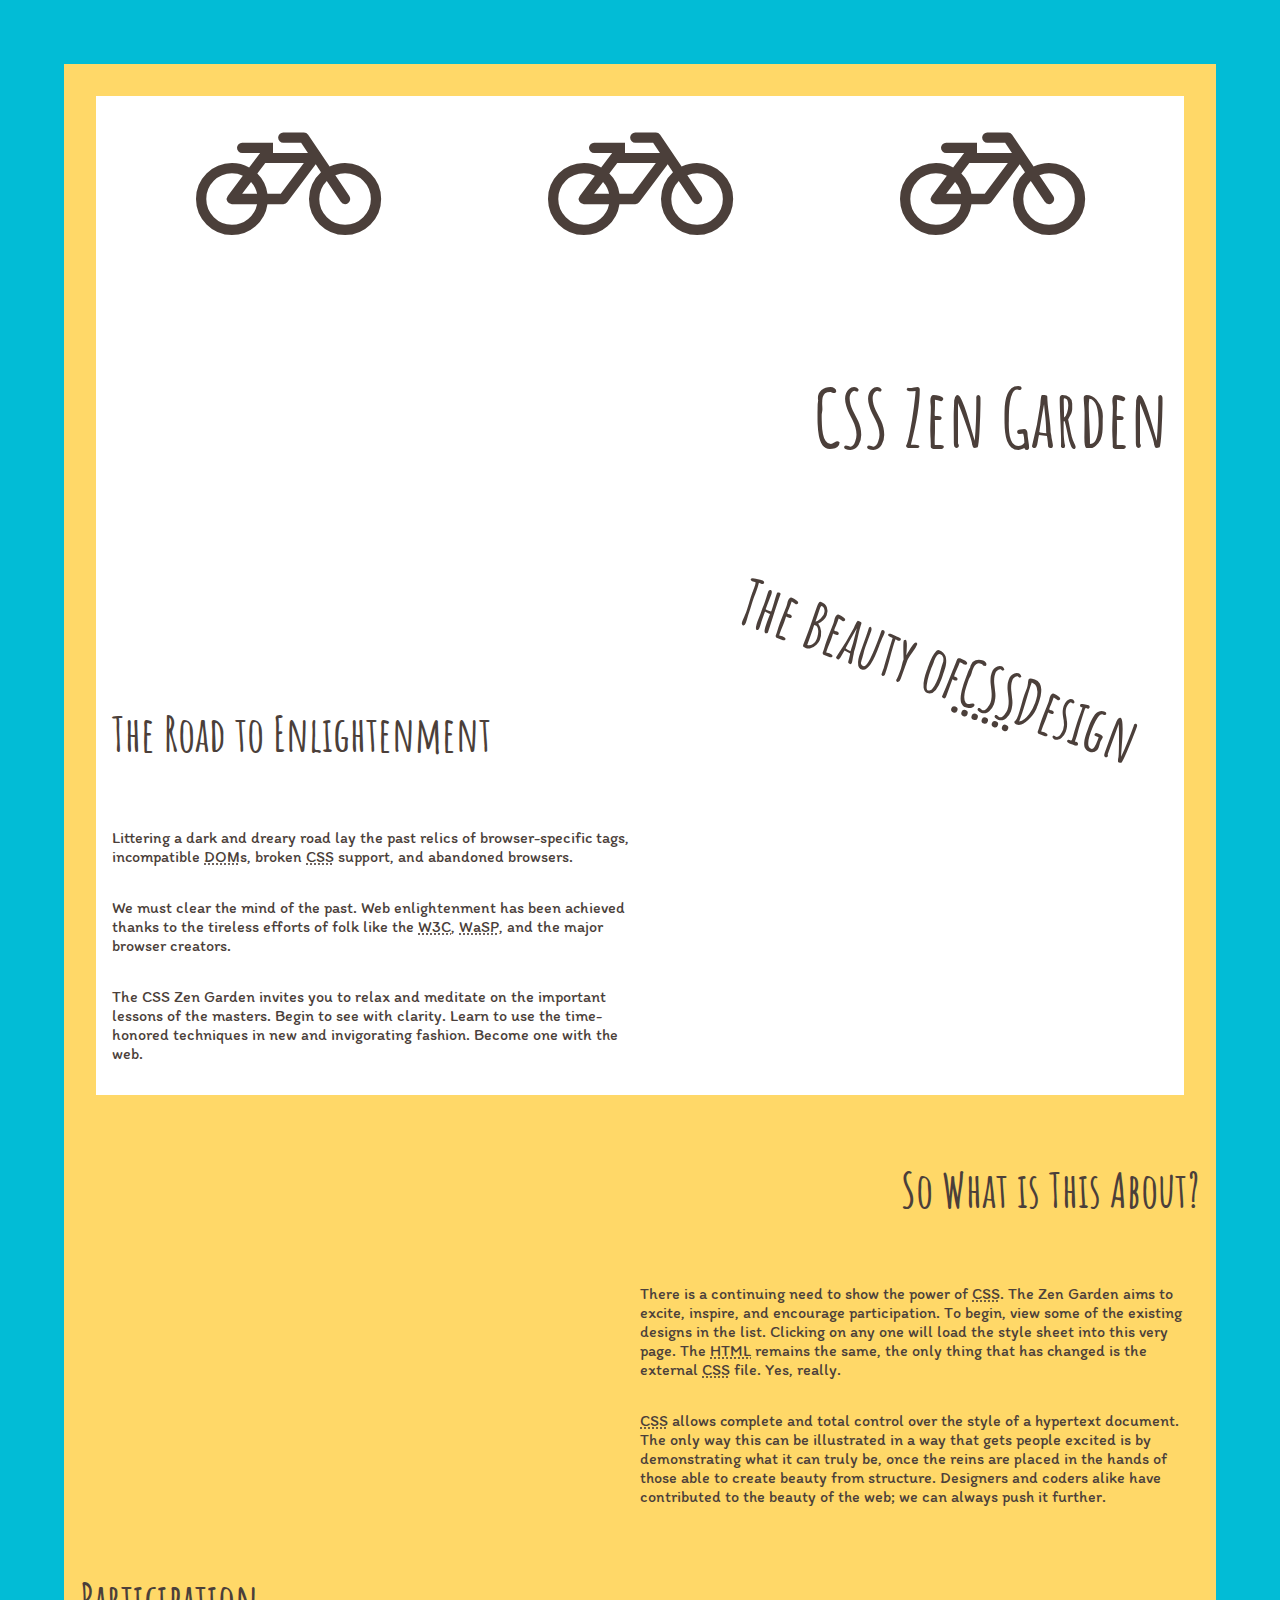
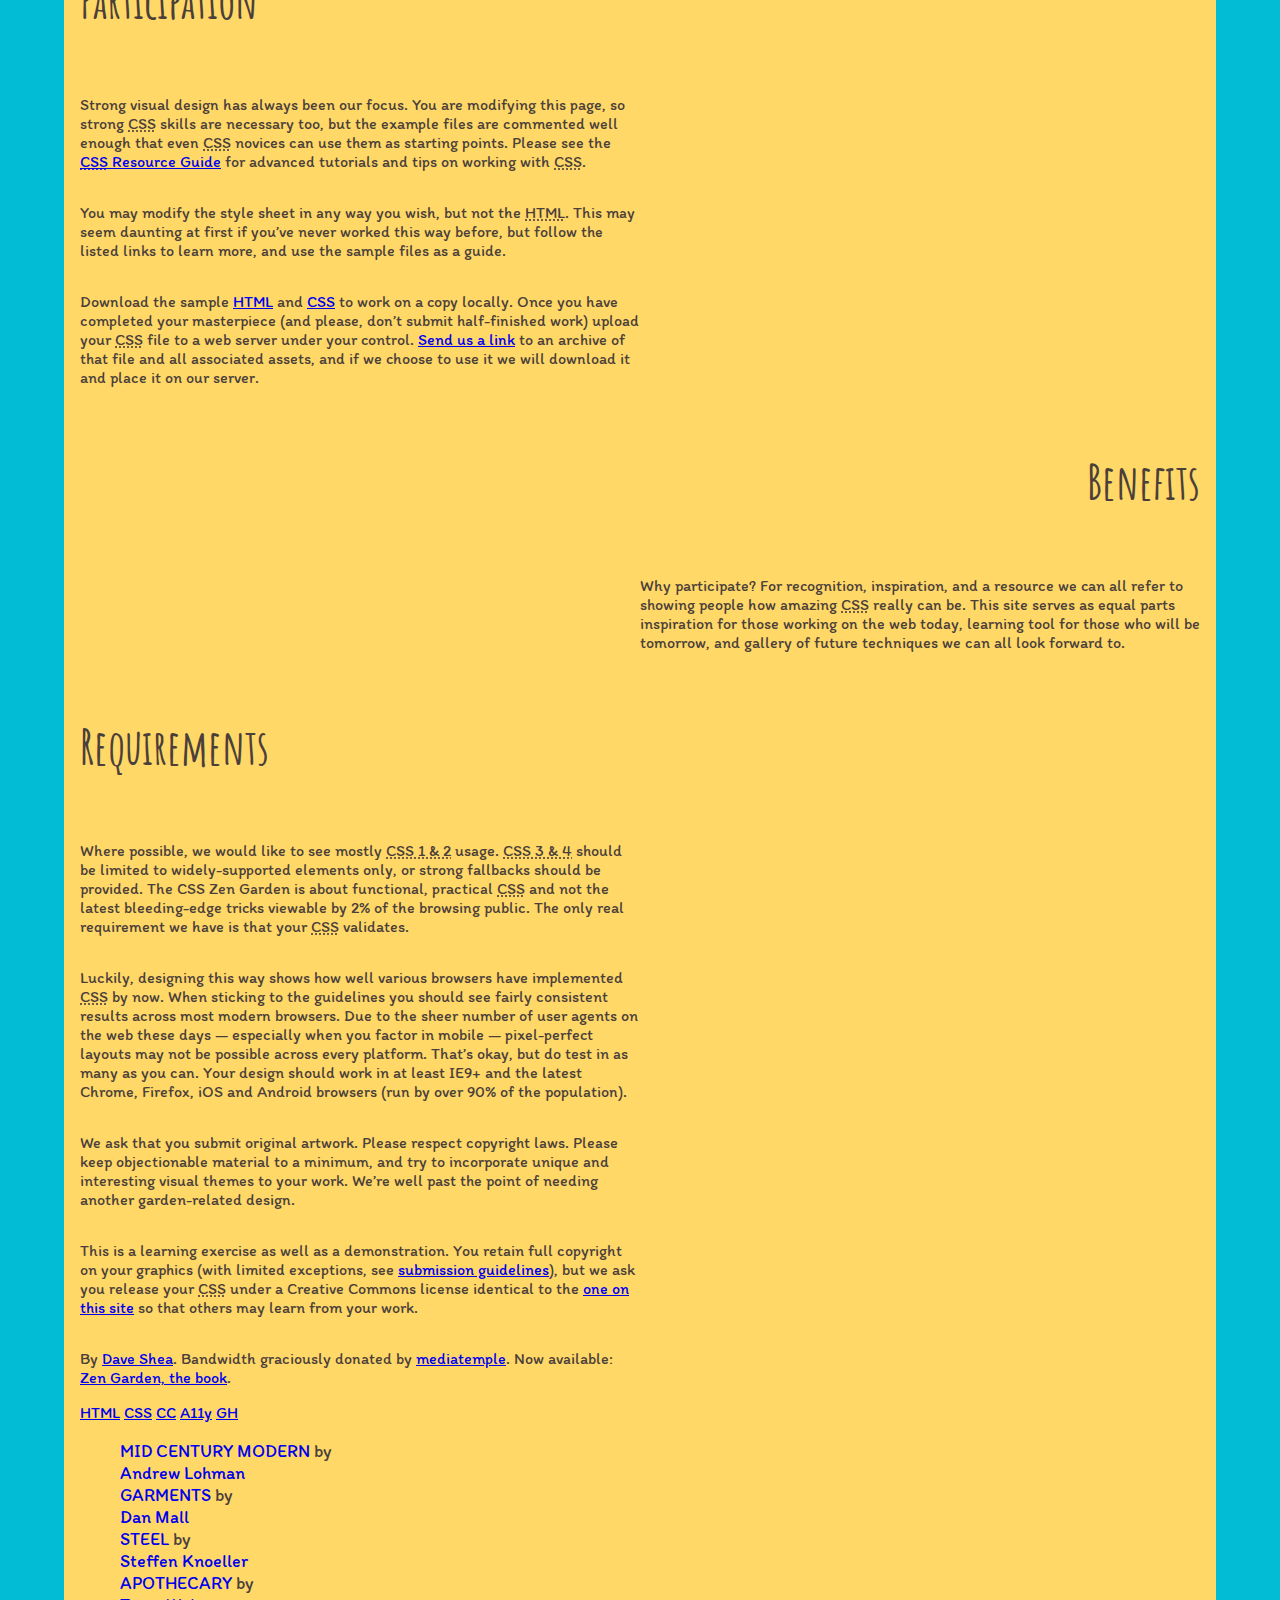
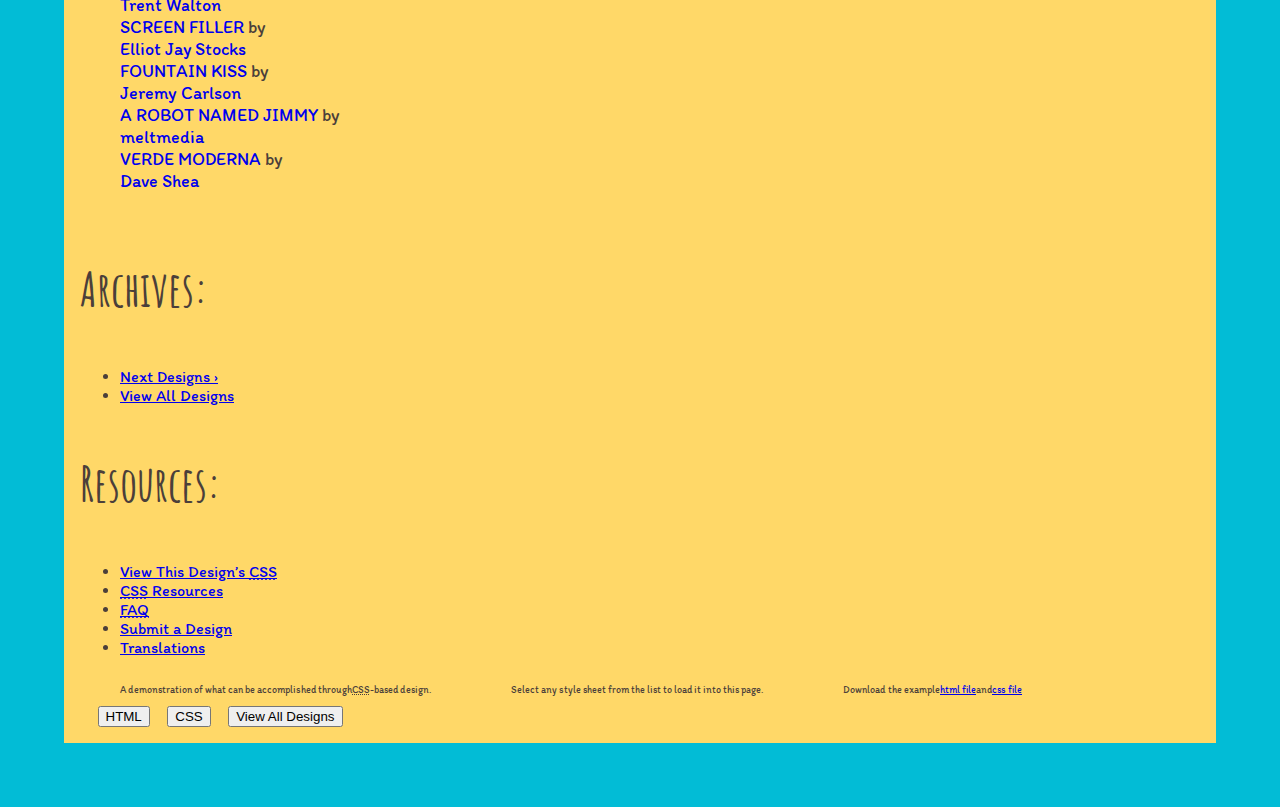
==== index.html @ 337a9093 "Merge pull request #2 from maribarnett3/feature/mari" ====
<!DOCTYPE html>
<html lang="en">
  <head>
    <meta charset="UTF-8" />
    <meta name="viewport" content="width=device-width, initial-scale=1.0" />
    <title>CSS Zen Garden: The Beauty of CSS Design</title>
    <link rel="alternate" type="application/rss+xml" title="RSS" href="http://www.csszengarden.com/zengarden.xml">
    <meta name="author" content="Dave Shea">
    <meta name="description" content="A demonstration of what can be accomplished visually through CSS-based design.">
    <link rel="stylesheet" href="style.css" />
    <link rel="stylesheet" href="https://cdnjs.cloudflare.com/ajax/libs/font-awesome/4.7.0/css/font-awesome.min.css">
  </head>
  <body>
    <div class="page-wrapper">
      <section class="intro" id="zen-intro">
       
        <div class="bicycles">
          <i class="fa fa-bicycle" style="font-size:144px;"></i> 
          <i class="fa fa-bicycle" style="font-size:144px;"></i>
          <i class="fa fa-bicycle" style="font-size:144px;"></i>
        </div>


        <br>
        <br>
        <br>
        <header role="banner">
          <h1>CSS Zen Garden</h1>
          <h2>
            The Beauty of <abbr title="Cascading Style Sheets">CSS</abbr> Design
          </h2>
        </header>


        <div class="preamble" id="zen-preamble" role="article">
          <h3>The Road to Enlightenment</h3>
          <p>
            Littering a dark and dreary road lay the past relics of
            browser-specific tags, incompatible
            <abbr title="Document Object Model">DOM</abbr>s, broken
            <abbr title="Cascading Style Sheets">CSS</abbr> support, and
            abandoned browsers.
          </p>
          <p>
            We must clear the mind of the past. Web enlightenment has been
            achieved thanks to the tireless efforts of folk like the
            <abbr title="World Wide Web Consortium">W3C</abbr>,
            <abbr title="Web Standards Project">WaSP</abbr>, and the major
            browser creators.
          </p>
          <p>
            The CSS Zen Garden invites you to relax and meditate on the
            important lessons of the masters. Begin to see with clarity. Learn
            to use the time-honored techniques in new and invigorating fashion.
            Become one with the web.
          </p>
        </div>
      </section>

      <div class="main supporting" id="zen-supporting" role="main">
        <div class="explanation" id="zen-explanation" role="article">
          <h3>So What is This About?</h3>
          <p>
            There is a continuing need to show the power of
            <abbr title="Cascading Style Sheets">CSS</abbr>. The Zen Garden aims
            to excite, inspire, and encourage participation. To begin, view some
            of the existing designs in the list. Clicking on any one will load
            the style sheet into this very page. The
            <abbr title="HyperText Markup Language">HTML</abbr> remains the
            same, the only thing that has changed is the external
            <abbr title="Cascading Style Sheets">CSS</abbr> file. Yes, really.
          </p>
          <p>
            <abbr title="Cascading Style Sheets">CSS</abbr> allows complete and
            total control over the style of a hypertext document. The only way
            this can be illustrated in a way that gets people excited is by
            demonstrating what it can truly be, once the reins are placed in the
            hands of those able to create beauty from structure. Designers and
            coders alike have contributed to the beauty of the web; we can
            always push it further.
          </p>
        </div>

        <div class="participation" id="zen-participation" role="article">
          <h3>Participation</h3>
          <p>
            Strong visual design has always been our focus. You are modifying
            this page, so strong
            <abbr title="Cascading Style Sheets">CSS</abbr> skills are necessary
            too, but the example files are commented well enough that even
            <abbr title="Cascading Style Sheets">CSS</abbr> novices can use them
            as starting points. Please see the
            <a
              href="http://www.mezzoblue.com/zengarden/resources/"
              title="A listing of CSS-related resources"
              ><abbr title="Cascading Style Sheets">CSS</abbr> Resource Guide</a
            >
            for advanced tutorials and tips on working with
            <abbr title="Cascading Style Sheets">CSS</abbr>.
          </p>
          <p>
            You may modify the style sheet in any way you wish, but not the
            <abbr title="HyperText Markup Language">HTML</abbr>. This may seem
            daunting at first if you&#8217;ve never worked this way before, but
            follow the listed links to learn more, and use the sample files as a
            guide.
          </p>
          <p>
            Download the sample
            <a
              href="/examples/index"
              title="This page's source HTML code, not to be modified."
              >HTML</a
            >
            and
            <a
              href="/examples/style.css"
              title="This page's sample CSS, the file you may modify."
              >CSS</a
            >
            to work on a copy locally. Once you have completed your masterpiece
            (and please, don&#8217;t submit half-finished work) upload your
            <abbr title="Cascading Style Sheets">CSS</abbr> file to a web server
            under your control.
            <a
              href="http://www.mezzoblue.com/zengarden/submit/"
              title="Use the contact form to send us your CSS file"
              >Send us a link</a
            >
            to an archive of that file and all associated assets, and if we
            choose to use it we will download it and place it on our server.
          </p>
        </div>

        <div class="benefits" id="zen-benefits" role="article">
          <h3>Benefits</h3>
          <p>
            Why participate? For recognition, inspiration, and a resource we can
            all refer to showing people how amazing
            <abbr title="Cascading Style Sheets">CSS</abbr> really can be. This
            site serves as equal parts inspiration for those working on the web
            today, learning tool for those who will be tomorrow, and gallery of
            future techniques we can all look forward to.
          </p>
        </div>

        <div class="requirements" id="zen-requirements" role="article">
          <h3>Requirements</h3>
          <p>
            Where possible, we would like to see mostly
            <abbr title="Cascading Style Sheets, levels 1 and 2"
              >CSS 1 &amp; 2</abbr
            >
            usage.
            <abbr title="Cascading Style Sheets, levels 3 and 4"
              >CSS 3 &amp; 4</abbr
            >
            should be limited to widely-supported elements only, or strong
            fallbacks should be provided. The CSS Zen Garden is about
            functional, practical
            <abbr title="Cascading Style Sheets">CSS</abbr> and not the latest
            bleeding-edge tricks viewable by 2% of the browsing public. The only
            real requirement we have is that your
            <abbr title="Cascading Style Sheets">CSS</abbr> validates.
          </p>
          <p>
            Luckily, designing this way shows how well various browsers have
            implemented <abbr title="Cascading Style Sheets">CSS</abbr> by now.
            When sticking to the guidelines you should see fairly consistent
            results across most modern browsers. Due to the sheer number of user
            agents on the web these days &#8212; especially when you factor in
            mobile &#8212; pixel-perfect layouts may not be possible across
            every platform. That&#8217;s okay, but do test in as many as you
            can. Your design should work in at least IE9+ and the latest Chrome,
            Firefox, iOS and Android browsers (run by over 90% of the
            population).
          </p>
          <p>
            We ask that you submit original artwork. Please respect copyright
            laws. Please keep objectionable material to a minimum, and try to
            incorporate unique and interesting visual themes to your work.
            We&#8217;re well past the point of needing another garden-related
            design.
          </p>
          <p>
            This is a learning exercise as well as a demonstration. You retain
            full copyright on your graphics (with limited exceptions, see
            <a href="http://www.mezzoblue.com/zengarden/submit/guidelines/"
              >submission guidelines</a
            >), but we ask you release your
            <abbr title="Cascading Style Sheets">CSS</abbr> under a Creative
            Commons license identical to the
            <a
              href="http://creativecommons.org/licenses/by-nc-sa/3.0/"
              title="View the Zen Garden's license information."
              >one on this site</a
            >
            so that others may learn from your work.
          </p>
          <p role="contentinfo">
            By <a href="http://www.mezzoblue.com/">Dave Shea</a>. Bandwidth
            graciously donated by
            <a href="http://www.mediatemple.net/">mediatemple</a>. Now
            available:
            <a
              href="http://www.amazon.com/exec/obidos/ASIN/0321303474/mezzoblue-20/"
              >Zen Garden, the book</a
            >.
          </p>
        </div>

        <footer>
          <a
            href="http://validator.w3.org/check/referer"
            title="Check the validity of this site&#8217;s HTML"
            class="zen-validate-html"
            >HTML</a
          >
          <a
            href="http://jigsaw.w3.org/css-validator/check/referer"
            title="Check the validity of this site&#8217;s CSS"
            class="zen-validate-css"
            >CSS</a
          >
          <a
            href="http://creativecommons.org/licenses/by-nc-sa/3.0/"
            title="View the Creative Commons license of this site: Attribution-NonCommercial-ShareAlike."
            class="zen-license"
            >CC</a
          >
          <a
            href="http://mezzoblue.com/zengarden/faq/#aaa"
            title="Read about the accessibility of this site"
            class="zen-accessibility"
            >A11y</a
          >
          <a
            href="https://github.com/mezzoblue/csszengarden.com"
            title="Fork this site on Github"
            class="zen-github"
            >GH</a
          >
        </footer>
      </div>

      <aside class="sidebar" role="complementary">
        <div class="wrapper">
          <div class="design-selection" id="design-selection">
            <h3 class="select">Select a Design:</h3>
            <nav role="navigation">
              <ul>
                <li>
                  <a href="/221/" class="design-name">Mid Century Modern</a> by
                  <a href="http://andrewlohman.com/" class="designer-name"
                    >Andrew Lohman</a
                  >
                </li>
                <li>
                  <a href="/220/" class="design-name">Garments</a> by
                  <a href="http://danielmall.com/" class="designer-name"
                    >Dan Mall</a
                  >
                </li>
                <li>
                  <a href="/219/" class="design-name">Steel</a> by
                  <a href="http://steffen-knoeller.de" class="designer-name"
                    >Steffen Knoeller</a
                  >
                </li>
                <li>
                  <a href="/218/" class="design-name">Apothecary</a> by
                  <a href="http://trentwalton.com" class="designer-name"
                    >Trent Walton</a
                  >
                </li>
                <li>
                  <a href="/217/" class="design-name">Screen Filler</a> by
                  <a href="http://elliotjaystocks.com/" class="designer-name"
                    >Elliot Jay Stocks</a
                  >
                </li>
                <li>
                  <a href="/216/" class="design-name">Fountain Kiss</a> by
                  <a href="http://jeremycarlson.com" class="designer-name"
                    >Jeremy Carlson</a
                  >
                </li>
                <li>
                  <a href="/215/" class="design-name">A Robot Named Jimmy</a> by
                  <a href="http://meltmedia.com/" class="designer-name"
                    >meltmedia</a
                  >
                </li>
                <li>
                  <a href="/214/" class="design-name">Verde Moderna</a> by
                  <a href="http://www.mezzoblue.com/" class="designer-name"
                    >Dave Shea</a
                  >
                </li>
              </ul>
            </nav>
          </div>

          <div class="design-archives" id="design-archives">
            <h3 class="archives">Archives:</h3>
            <nav role="navigation">
              <ul>
                <li class="next">
                  <a href="/214/page1">
                    Next Designs <span class="indicator">&rsaquo;</span>
                  </a>
                </li>
                <li class="viewall">
                  <a
                    href="http://www.mezzoblue.com/zengarden/alldesigns/"
                    title="View every submission to the Zen Garden."
                  >
                    View All Designs
                  </a>
                </li>
              </ul>
            </nav>
          </div>

          <div class="zen-resources" id="zen-resources">
            <h3 class="resources">Resources:</h3>
            <ul>
              <li class="view-css">
                <a
                  href="style.css"
                  title="View the source CSS file of the currently-viewed design."
                >
                  View This Design&#8217;s
                  <abbr title="Cascading Style Sheets">CSS</abbr>
                </a>
              </li>
              <li class="css-resources">
                <a
                  href="http://www.mezzoblue.com/zengarden/resources/"
                  title="Links to great sites with information on using CSS."
                >
                  <abbr title="Cascading Style Sheets">CSS</abbr> Resources
                </a>
              </li>
              <li class="zen-faq">
                <a
                  href="http://www.mezzoblue.com/zengarden/faq/"
                  title="A list of Frequently Asked Questions about the Zen Garden."
                >
                  <abbr title="Frequently Asked Questions">FAQ</abbr>
                </a>
              </li>
              <li class="zen-submit">
                <a
                  href="http://www.mezzoblue.com/zengarden/submit/"
                  title="Send in your own CSS file."
                >
                  Submit a Design
                </a>
              </li>
              <li class="zen-translations">
                <a
                  href="http://www.mezzoblue.com/zengarden/translations/"
                  title="View translated versions of this page."
                >
                  Translations
                </a>
              </li>
            </ul>
          </div>
        </div>
      </aside>
    </div>
    <div class="summary" id="zen-summary" role="article">
      <blockquote>
        A demonstration of what can be accomplished through
        <abbr title="Cascading Style Sheets">CSS</abbr>-based design. 
      </blockquote>
      <blockquote>
        Select any style sheet from the list to load it into this page.
      </blockquote>
      <blockquote>
        Download the example
        <a
          href="/examples/index"
          title="This page's source HTML code, not to be modified."
          >html file</a
        >
        and
        <a
          href="/examples/style.css"
          title="This page's sample CSS, the file you may modify."
          >css file</a
        >
      </blockquote>
    </div>
    <div class="buttons">
      <button>HTML</button>
      <button>CSS</button>
      <button>View All Designs</button>
    </div>
  </body>
</html>
---- style.css ----
@import url("https://fonts.googleapis.com/css2?family=Amatic+SC:wght@700&family=Itim&display=swap");
h1, h2, h3, h4, h5, h6 {
  font-family: "Amatic SC", "Times New Roman", serif;
}

h1 {
  font-size: 5em;
}

h2 {
  font-size: 4em;
}

h3 {
  font-size: 3em;
}

h4 {
  font-size: 2em;
}

p, a, li, label {
  font-family: "Itim", "Arial", sans-serif;
}

* {
  box-sizing: border-box;
}

html {
  background-color: #02bcd6;
  padding: 5%;
}

body {
  font-family: "Itim", "Arial", sans-serif;
  color: #4b3f3a;
  background-color: #ffd868;
  margin: 0;
  padding: 1rem;
}

h1 {
  display: flex;
  justify-content: flex-end;
}

h2 {
  display: flex;
  flex-direction: row;
  justify-content: flex-end;
  rotate: 20deg;
}

h3 {
  text-align: left;
}

.preamble {
  display: flex;
  flex-direction: row;
  flex-wrap: wrap;
  justify-content: flex-start;
  padding-right: 50%;
}

.explanation {
  display: flex;
  flex-direction: row;
  flex-wrap: wrap;
  justify-content: flex-end;
  padding-left: 50%;
}

.participation {
  display: flex;
  flex-direction: row;
  flex-wrap: wrap;
  justify-content: flex-start;
  padding-right: 50%;
}

.benefits {
  display: flex;
  flex-direction: row;
  flex-wrap: wrap;
  justify-content: flex-end;
  padding-left: 50%;
}

.requirements {
  display: flex;
  flex-direction: row;
  flex-wrap: wrap;
  justify-content: flex-start;
  padding-right: 50%;
}

.bicycles {
  display: flex;
  justify-content: space-around;
}

.fa-bicycle {
  color: #4b3f3a;
}

section {
  background-color: white;
  margin: 1em;
  padding: 1rem;
}

.summary {
  display: flex;
  flex-direction: row;
  justify-content: flex-start;
  font-size: x-small;
}

.select {
  display: none;
}

.buttons {
  display: flex;
  justify-content: space-evenly;
  padding-right: 75%;
}

.button {
  background-color: #02bcd6; /* Green */
  border: none;
  color: white;
  padding: 15px 32px;
  text-align: center;
  text-decoration: none;
  display: inline-block;
  font-size: 16px;
}

blockquote {
  display: flex;
  justify-content: flex-start;
}

.colors {
  display: flex;
  flex-flow: row wrap;
}
.colors > h3 {
  width: 100%;
  flex: 1 0 100%;
}
.colors > figure {
  margin: 0;
  flex: 1 1 25%;
}

.swatch {
  width: 100%;
  height: 100px;
  border: 1px solid;
}

.primary {
  background-color: #ffd868;
}

.accent1 {
  background-color: #dbb42c;
}

.accent2 {
  background-color: #02bcd6;
}

.text-dark {
  background-color: #4b3f3a;
}

.element {
  border: 1px solid;
  margin: 0.5em;
  padding: 1em;
}

.uppercase {
  font-weight: 300;
  letter-spacing: 2px;
  text-transform: uppercase;
  color: #4b3f3a;
}
.uppercase.primary {
  margin: 0;
  padding: 1rem;
}

.uppercase-light {
  font-weight: 300;
  letter-spacing: 2px;
  text-transform: uppercase;
  color: white;
}

.design-selection {
  display: flex;
  flex-direction: row;
  justify-content: space-between;
  font-size: large;
}
.design-selection ul {
  list-style-type: none;
}
.design-selection a {
  text-decoration: none;
}
.design-selection .design-name {
  text-transform: uppercase;
}
.design-selection .designer-name {
  display: flex;
  flex: row wrap;
}

/*# sourceMappingURL=style.css.map */
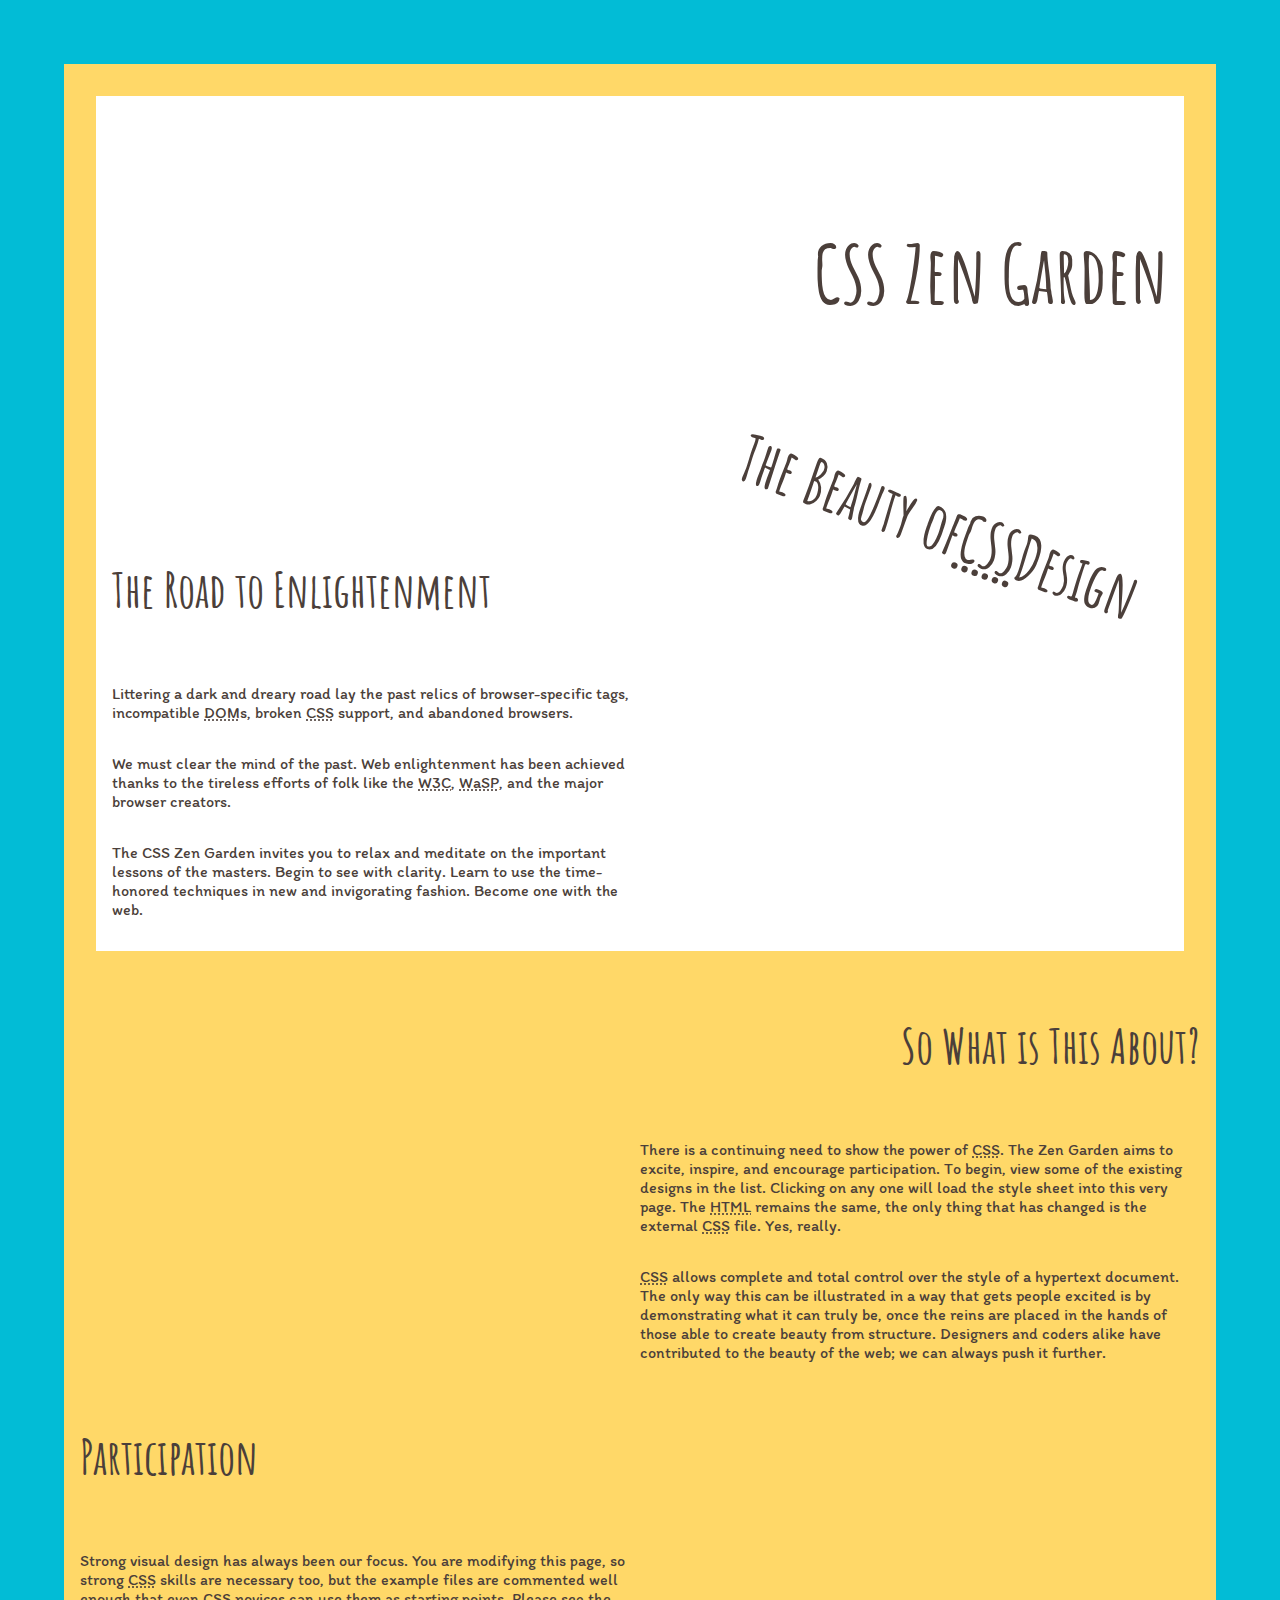
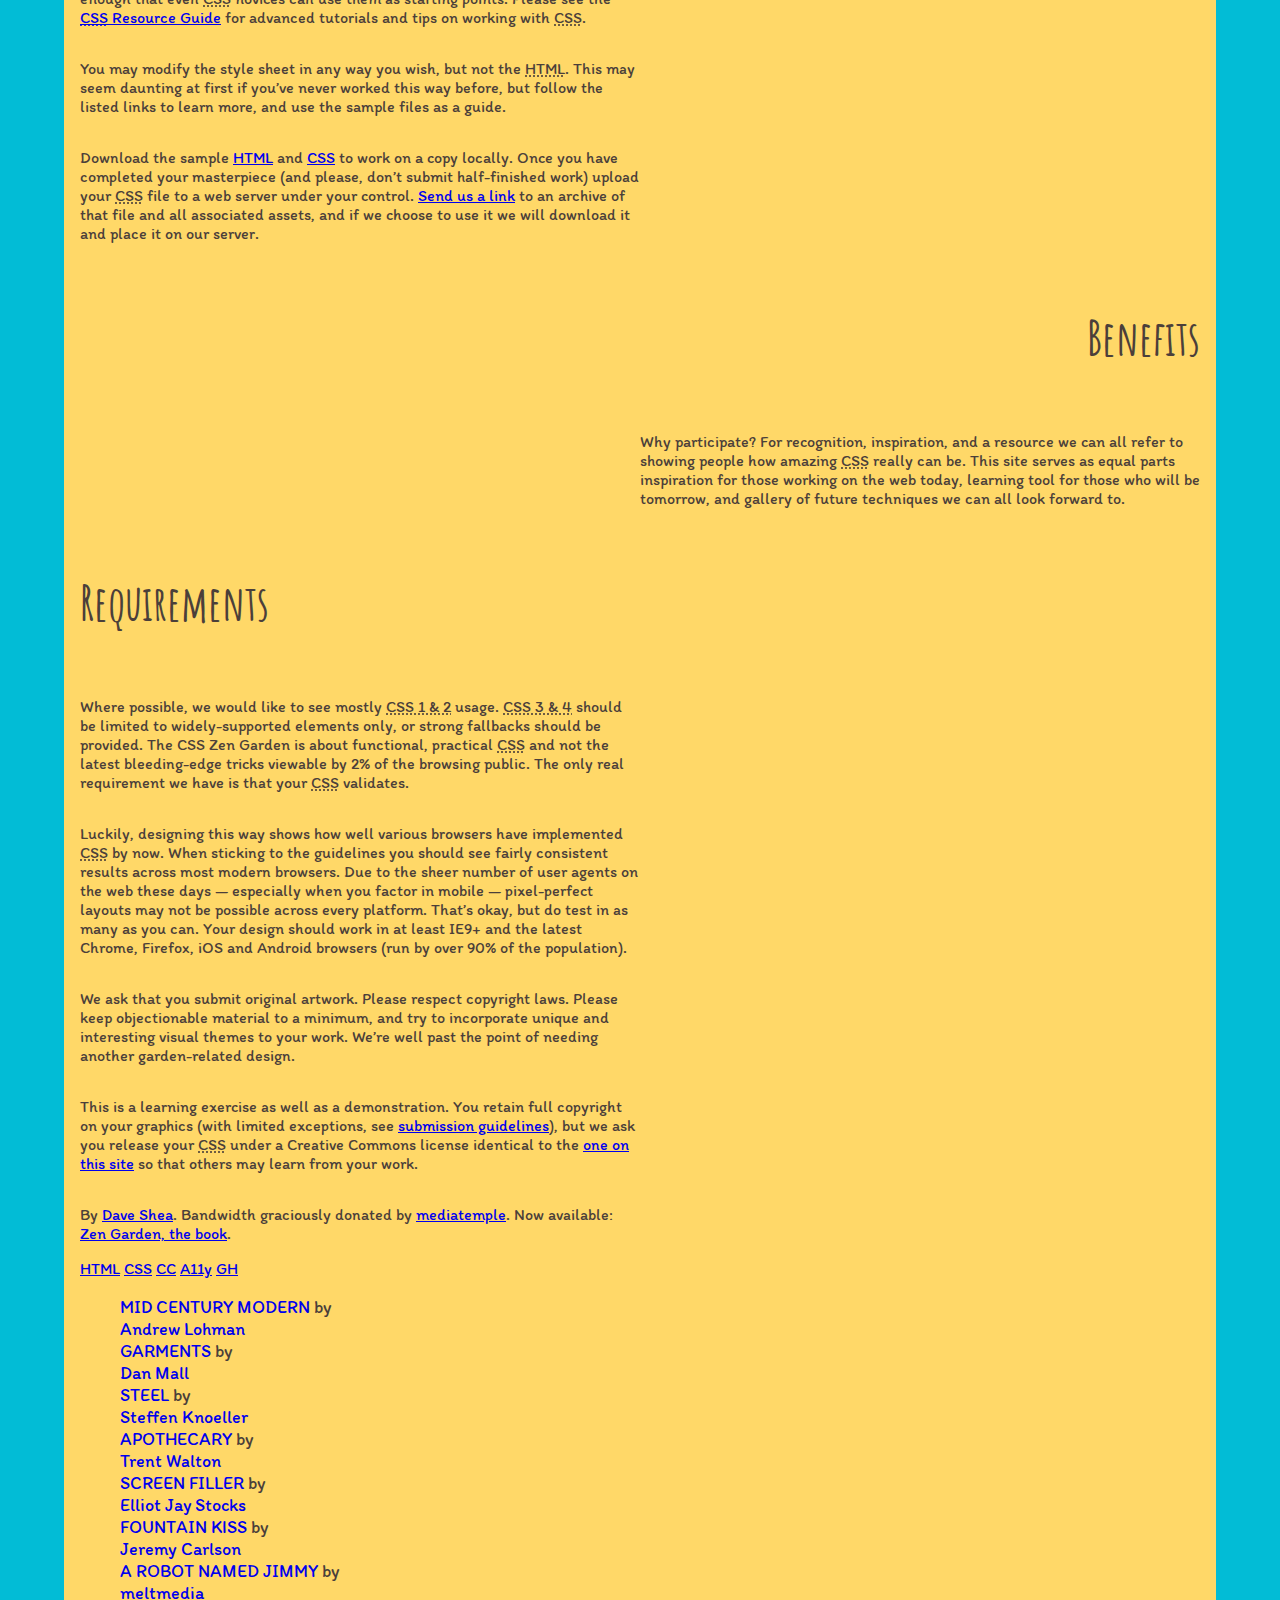
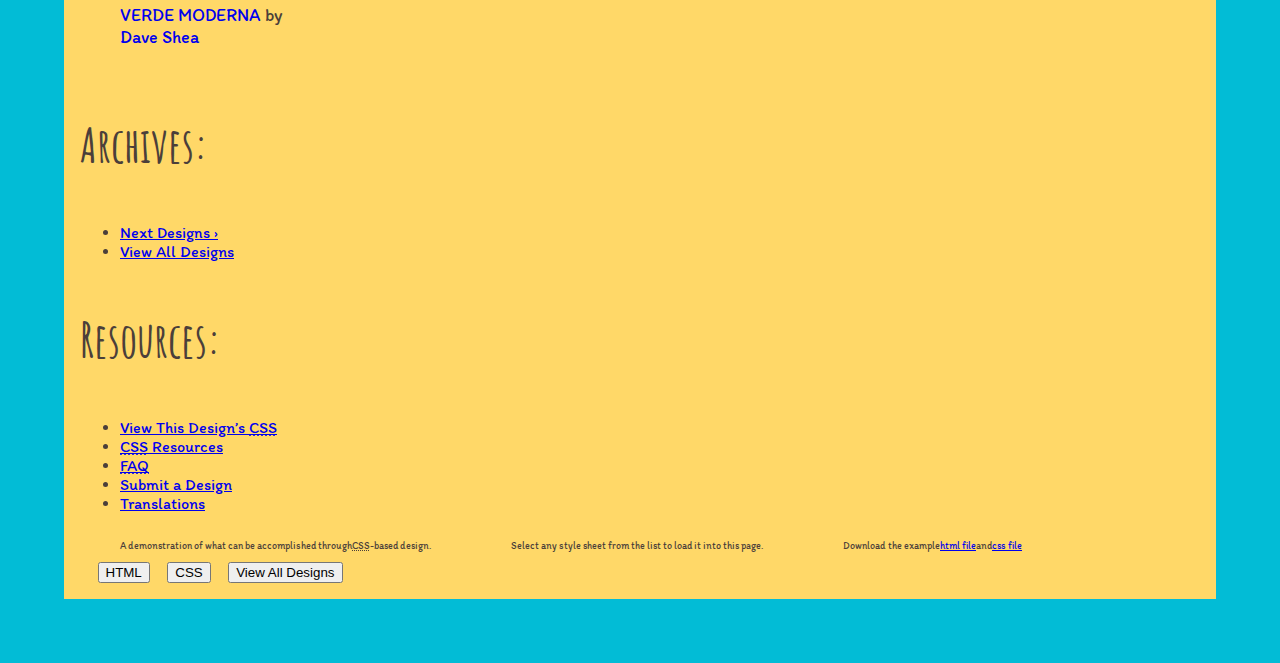
==== commit 50eb046d: "Update index.html" ====
--- a/index.html
+++ b/index.html
@@ -8,17 +8,14 @@
     <meta name="author" content="Dave Shea">
     <meta name="description" content="A demonstration of what can be accomplished visually through CSS-based design.">
     <link rel="stylesheet" href="style.css" />
-    <link rel="stylesheet" href="https://cdnjs.cloudflare.com/ajax/libs/font-awesome/4.7.0/css/font-awesome.min.css">
   </head>
   <body>
     <div class="page-wrapper">
       <section class="intro" id="zen-intro">
        
-        <div class="bicycles">
-          <i class="fa fa-bicycle" style="font-size:144px;"></i> 
-          <i class="fa fa-bicycle" style="font-size:144px;"></i>
-          <i class="fa fa-bicycle" style="font-size:144px;"></i>
-        </div>
+        <!-- Lisa added SVG bicycle here -->
+        <object data="bicycle.svg" class="bicycle"> </object> 
+        <!-- End of SVG bicycle -->
 
 
         <br>
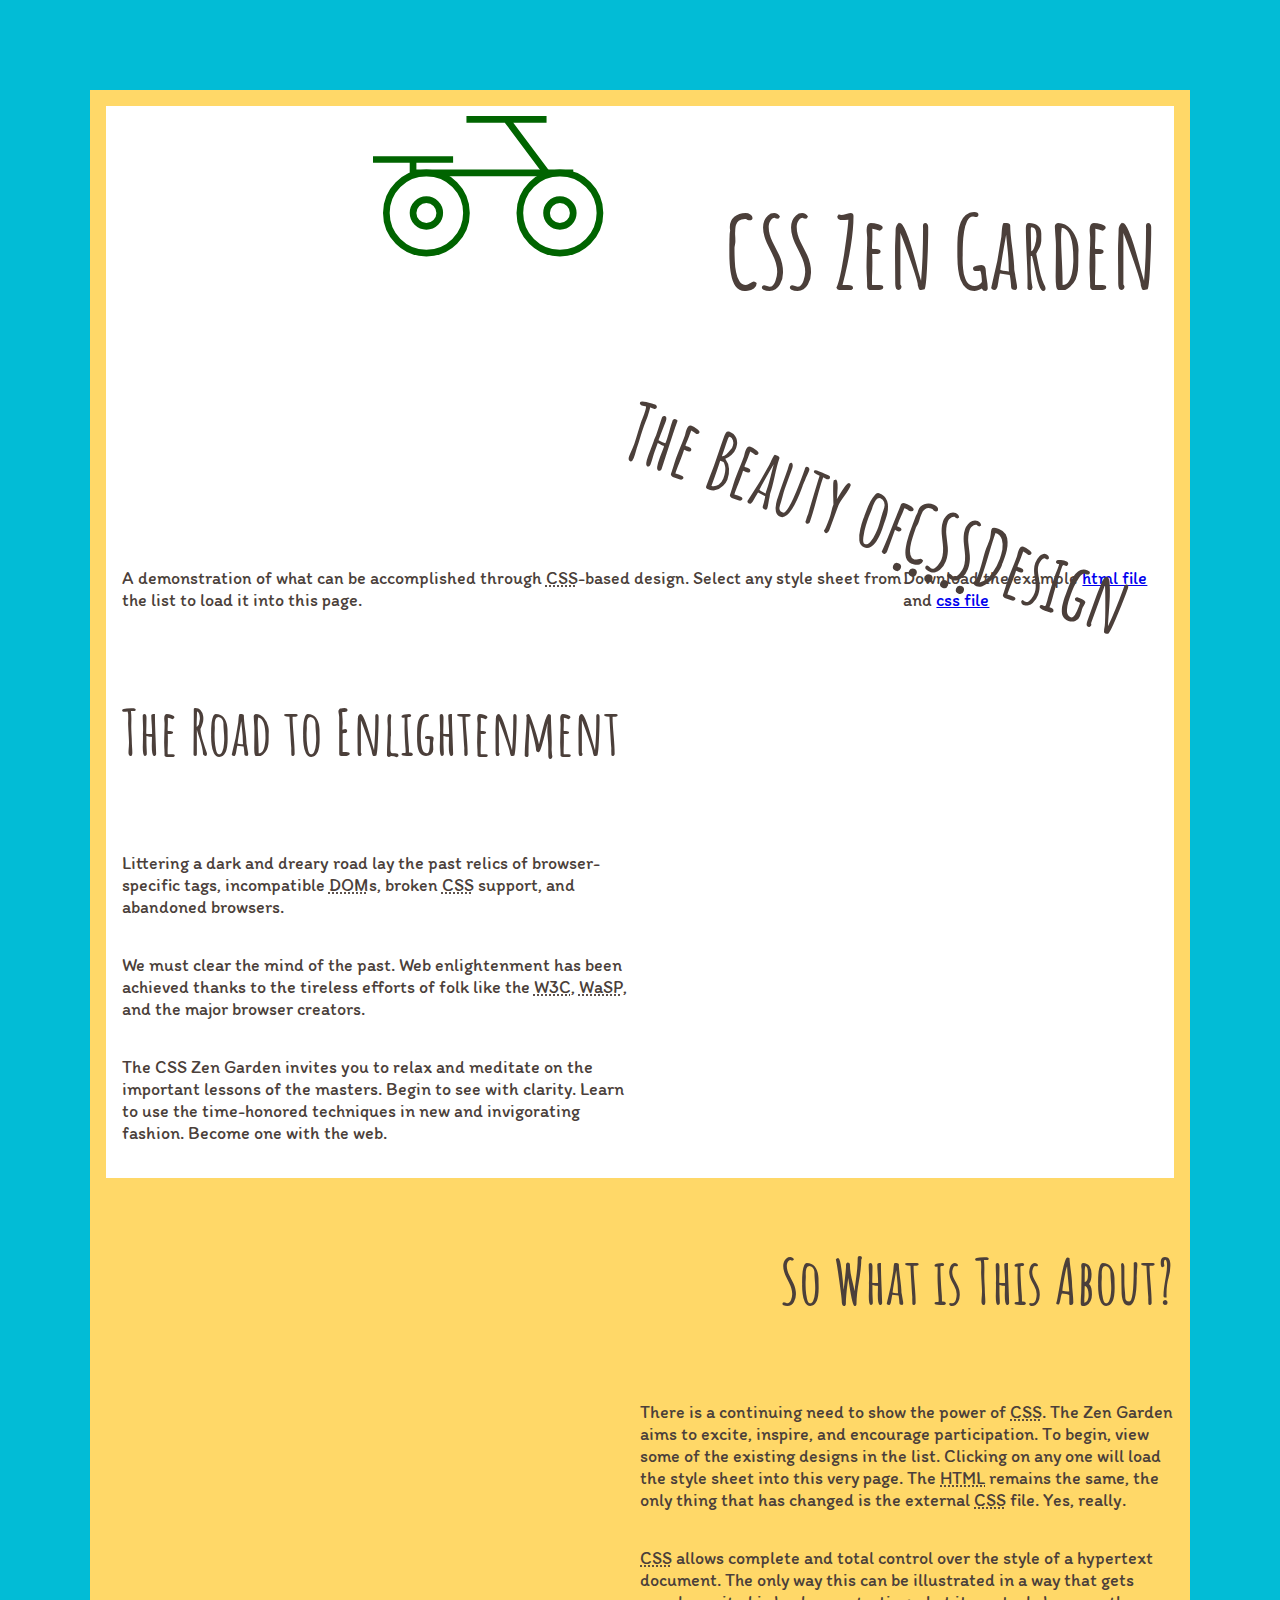
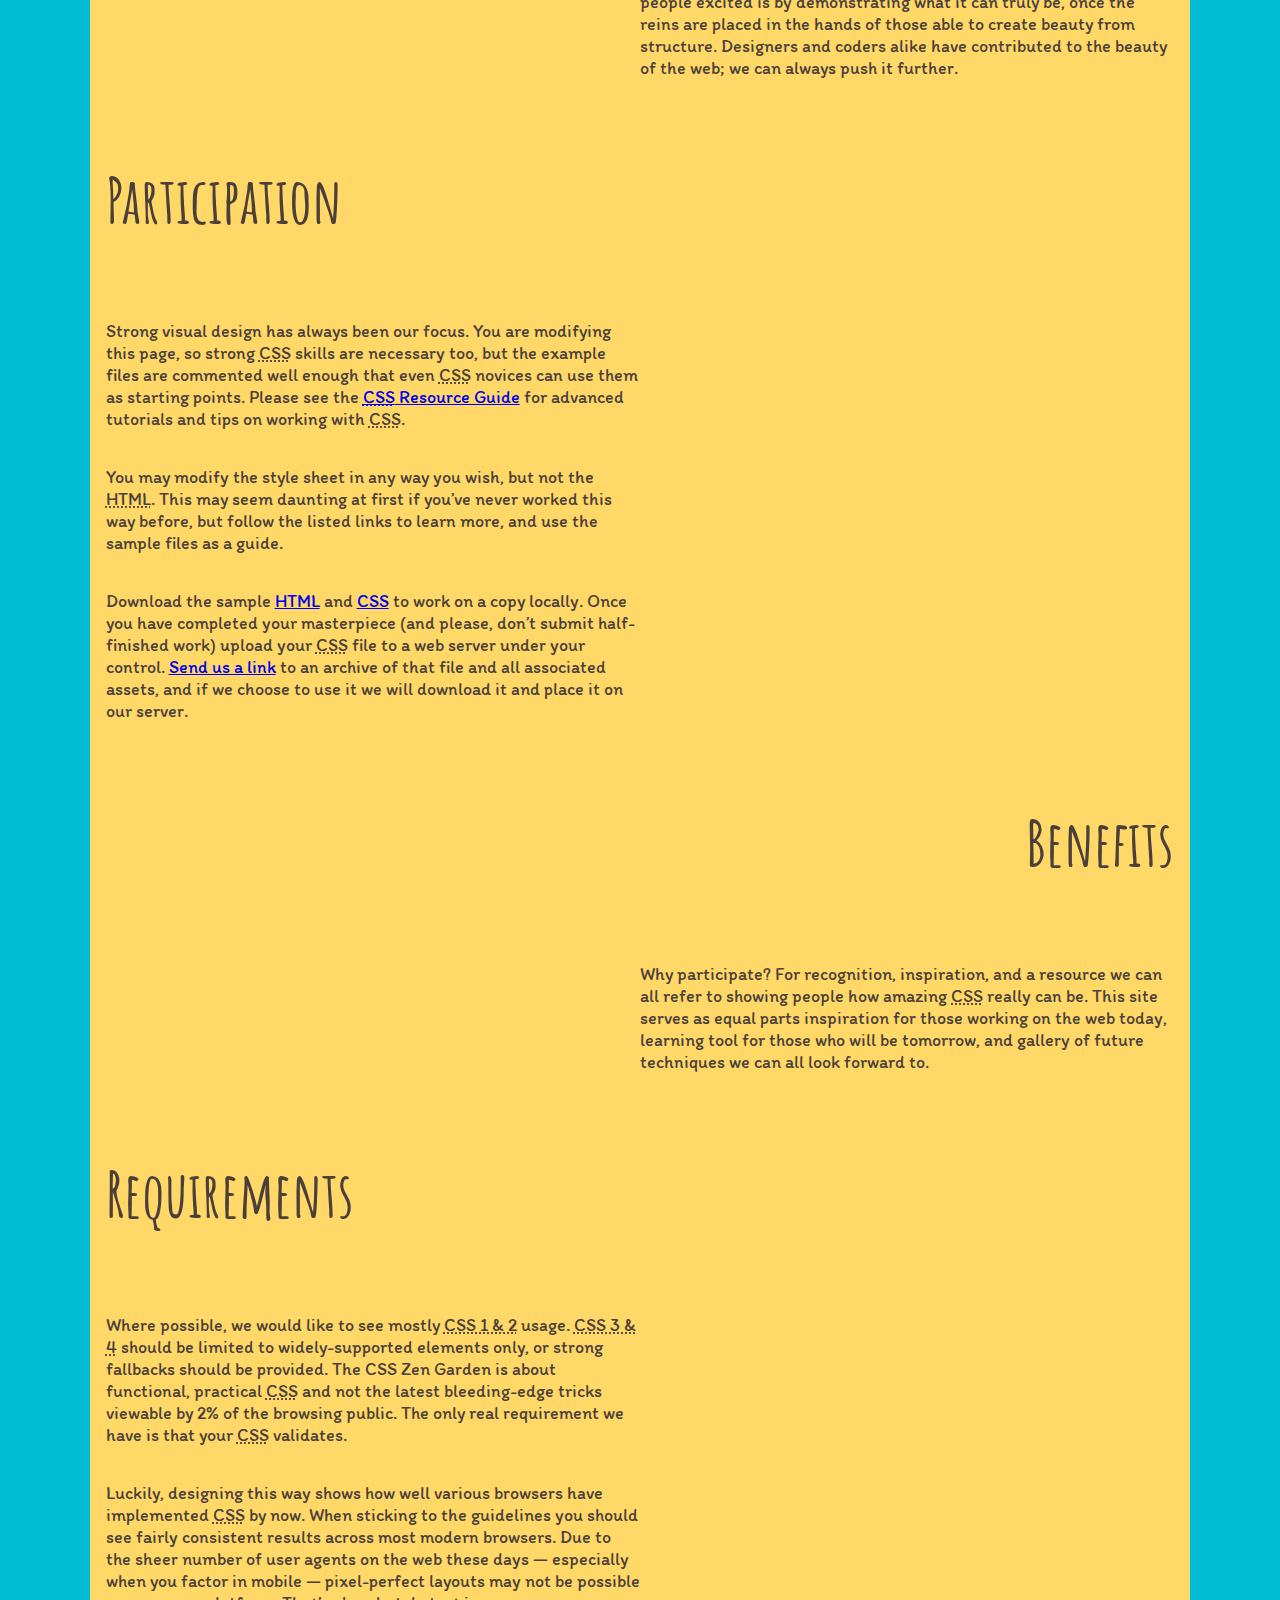
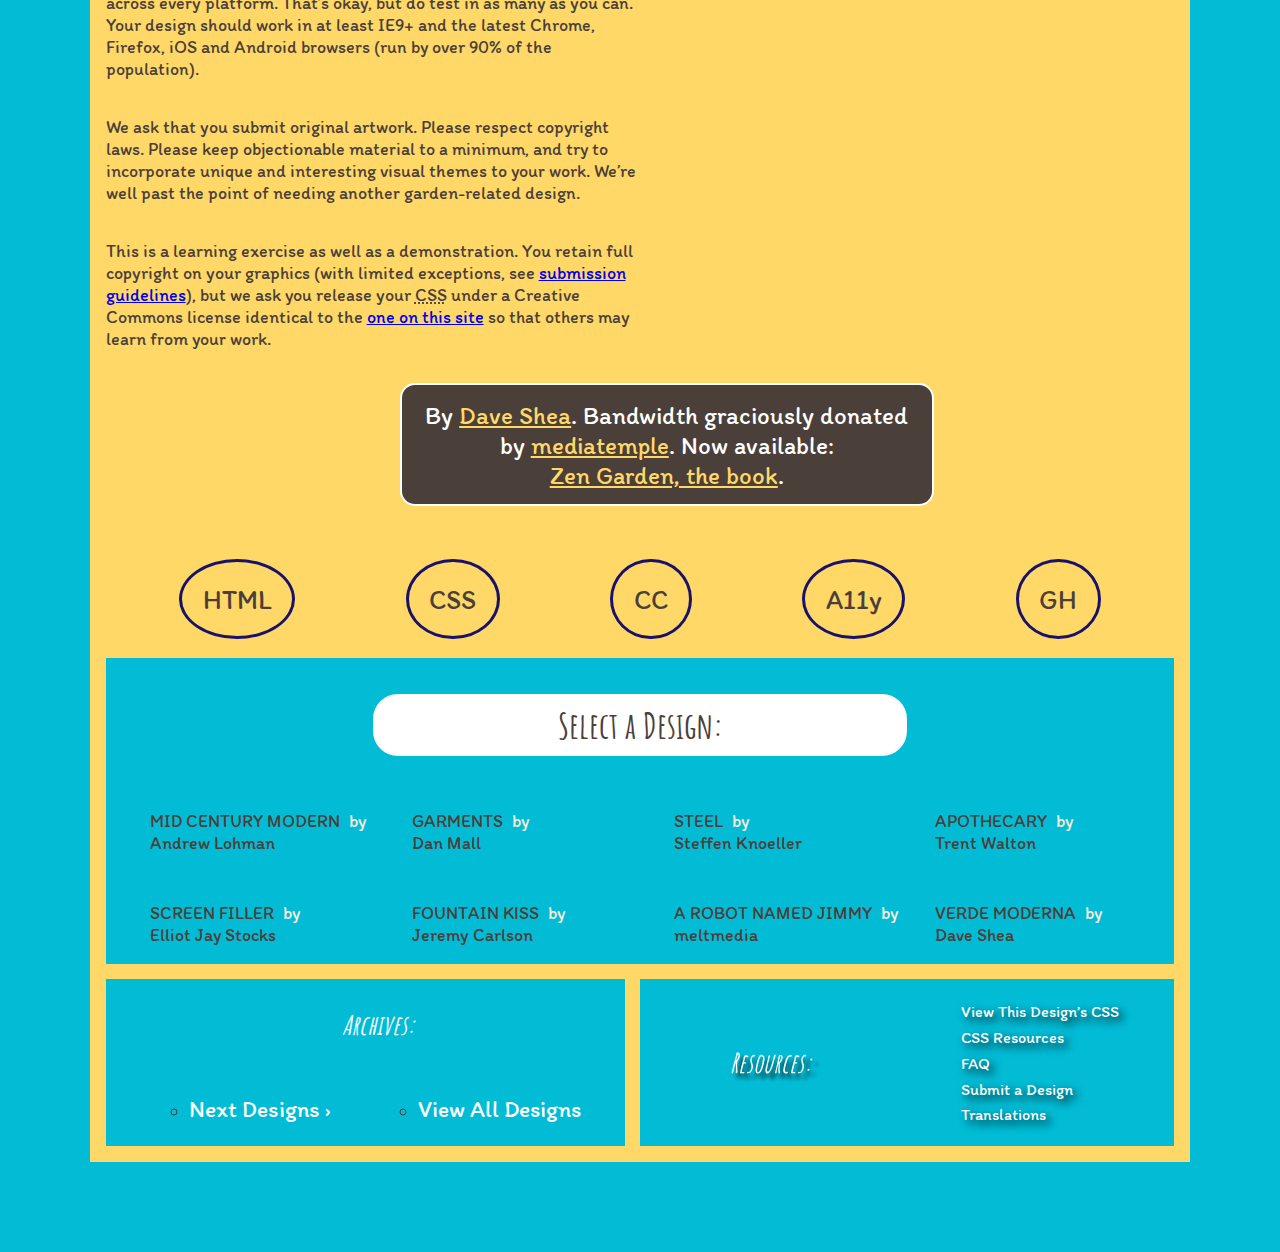
==== commit 8450a7ad: "Merge ccd248676c57c5eae9b8e19d1f23e1b6a71bb779 into 337a90937d34fee96141bb51d1a3f2e8034a1b9d" ====
--- a/index.html
+++ b/index.html
@@ -1,400 +1,198 @@
 <!DOCTYPE html>
 <html lang="en">
-  <head>
-    <meta charset="UTF-8" />
-    <meta name="viewport" content="width=device-width, initial-scale=1.0" />
-    <title>CSS Zen Garden: The Beauty of CSS Design</title>
-    <link rel="alternate" type="application/rss+xml" title="RSS" href="http://www.csszengarden.com/zengarden.xml">
-    <meta name="author" content="Dave Shea">
-    <meta name="description" content="A demonstration of what can be accomplished visually through CSS-based design.">
-    <link rel="stylesheet" href="style.css" />
-  </head>
-  <body>
-    <div class="page-wrapper">
-      <section class="intro" id="zen-intro">
-       
-        <!-- Lisa added SVG bicycle here -->
-        <object data="bicycle.svg" class="bicycle"> </object> 
-        <!-- End of SVG bicycle -->
+<head>
+	<meta charset="utf-8">
+	<title>CSS Zen Garden: The Beauty of CSS Design</title>
+
+	<link rel="stylesheet" media="screen" href="style.css">
+	<link rel="alternate" type="application/rss+xml" title="RSS" href="http://www.csszengarden.com/zengarden.xml">
+
+	<meta name="viewport" content="width=device-width, initial-scale=1.0">
+	<meta name="author" content="Dave Shea">
+	<meta name="description" content="A demonstration of what can be accomplished visually through CSS-based design.">
+	<meta name="robots" content="all">
 
 
-        <br>
-        <br>
-        <br>
-        <header role="banner">
-          <h1>CSS Zen Garden</h1>
-          <h2>
-            The Beauty of <abbr title="Cascading Style Sheets">CSS</abbr> Design
-          </h2>
-        </header>
+	<!--[if lt IE 9]>
+	<script src="script/html5shiv.js"></script>
+	<![endif]-->
+</head>
+
+<!--
 
 
-        <div class="preamble" id="zen-preamble" role="article">
-          <h3>The Road to Enlightenment</h3>
-          <p>
-            Littering a dark and dreary road lay the past relics of
-            browser-specific tags, incompatible
-            <abbr title="Document Object Model">DOM</abbr>s, broken
-            <abbr title="Cascading Style Sheets">CSS</abbr> support, and
-            abandoned browsers.
-          </p>
-          <p>
-            We must clear the mind of the past. Web enlightenment has been
-            achieved thanks to the tireless efforts of folk like the
-            <abbr title="World Wide Web Consortium">W3C</abbr>,
-            <abbr title="Web Standards Project">WaSP</abbr>, and the major
-            browser creators.
-          </p>
-          <p>
-            The CSS Zen Garden invites you to relax and meditate on the
-            important lessons of the masters. Begin to see with clarity. Learn
-            to use the time-honored techniques in new and invigorating fashion.
-            Become one with the web.
-          </p>
-        </div>
-      </section>
 
-      <div class="main supporting" id="zen-supporting" role="main">
-        <div class="explanation" id="zen-explanation" role="article">
-          <h3>So What is This About?</h3>
-          <p>
-            There is a continuing need to show the power of
-            <abbr title="Cascading Style Sheets">CSS</abbr>. The Zen Garden aims
-            to excite, inspire, and encourage participation. To begin, view some
-            of the existing designs in the list. Clicking on any one will load
-            the style sheet into this very page. The
-            <abbr title="HyperText Markup Language">HTML</abbr> remains the
-            same, the only thing that has changed is the external
-            <abbr title="Cascading Style Sheets">CSS</abbr> file. Yes, really.
-          </p>
-          <p>
-            <abbr title="Cascading Style Sheets">CSS</abbr> allows complete and
-            total control over the style of a hypertext document. The only way
-            this can be illustrated in a way that gets people excited is by
-            demonstrating what it can truly be, once the reins are placed in the
-            hands of those able to create beauty from structure. Designers and
-            coders alike have contributed to the beauty of the web; we can
-            always push it further.
-          </p>
-        </div>
+	View source is a feature, not a bug. Thanks for your curiosity and
+	interest in participating!
 
-        <div class="participation" id="zen-participation" role="article">
-          <h3>Participation</h3>
-          <p>
-            Strong visual design has always been our focus. You are modifying
-            this page, so strong
-            <abbr title="Cascading Style Sheets">CSS</abbr> skills are necessary
-            too, but the example files are commented well enough that even
-            <abbr title="Cascading Style Sheets">CSS</abbr> novices can use them
-            as starting points. Please see the
-            <a
-              href="http://www.mezzoblue.com/zengarden/resources/"
-              title="A listing of CSS-related resources"
-              ><abbr title="Cascading Style Sheets">CSS</abbr> Resource Guide</a
-            >
-            for advanced tutorials and tips on working with
-            <abbr title="Cascading Style Sheets">CSS</abbr>.
-          </p>
-          <p>
-            You may modify the style sheet in any way you wish, but not the
-            <abbr title="HyperText Markup Language">HTML</abbr>. This may seem
-            daunting at first if you&#8217;ve never worked this way before, but
-            follow the listed links to learn more, and use the sample files as a
-            guide.
-          </p>
-          <p>
-            Download the sample
-            <a
-              href="/examples/index"
-              title="This page's source HTML code, not to be modified."
-              >HTML</a
-            >
-            and
-            <a
-              href="/examples/style.css"
-              title="This page's sample CSS, the file you may modify."
-              >CSS</a
-            >
-            to work on a copy locally. Once you have completed your masterpiece
-            (and please, don&#8217;t submit half-finished work) upload your
-            <abbr title="Cascading Style Sheets">CSS</abbr> file to a web server
-            under your control.
-            <a
-              href="http://www.mezzoblue.com/zengarden/submit/"
-              title="Use the contact form to send us your CSS file"
-              >Send us a link</a
-            >
-            to an archive of that file and all associated assets, and if we
-            choose to use it we will download it and place it on our server.
-          </p>
-        </div>
+	Here are the submission guidelines for the new and improved csszengarden.com:
 
-        <div class="benefits" id="zen-benefits" role="article">
-          <h3>Benefits</h3>
-          <p>
-            Why participate? For recognition, inspiration, and a resource we can
-            all refer to showing people how amazing
-            <abbr title="Cascading Style Sheets">CSS</abbr> really can be. This
-            site serves as equal parts inspiration for those working on the web
-            today, learning tool for those who will be tomorrow, and gallery of
-            future techniques we can all look forward to.
-          </p>
-        </div>
+	- CSS3? Of course! Prefix for ALL browsers where necessary.
+	- go responsive; test your layout at multiple screen sizes.
+	- your browser testing baseline: IE9+, recent Chrome/Firefox/Safari, and iOS/Android
+	- Graceful degradation is acceptable, and in fact highly encouraged.
+	- use classes for styling. Don't use ids.
+	- web fonts are cool, just make sure you have a license to share the files. Hosted
+	  services that are applied via the CSS file (ie. Google Fonts) will work fine, but
+	  most that require custom HTML won't. TypeKit is supported, see the readme on this
+	  page for usage instructions: https://github.com/mezzoblue/csszengarden.com/
 
-        <div class="requirements" id="zen-requirements" role="article">
-          <h3>Requirements</h3>
-          <p>
-            Where possible, we would like to see mostly
-            <abbr title="Cascading Style Sheets, levels 1 and 2"
-              >CSS 1 &amp; 2</abbr
-            >
-            usage.
-            <abbr title="Cascading Style Sheets, levels 3 and 4"
-              >CSS 3 &amp; 4</abbr
-            >
-            should be limited to widely-supported elements only, or strong
-            fallbacks should be provided. The CSS Zen Garden is about
-            functional, practical
-            <abbr title="Cascading Style Sheets">CSS</abbr> and not the latest
-            bleeding-edge tricks viewable by 2% of the browsing public. The only
-            real requirement we have is that your
-            <abbr title="Cascading Style Sheets">CSS</abbr> validates.
-          </p>
-          <p>
-            Luckily, designing this way shows how well various browsers have
-            implemented <abbr title="Cascading Style Sheets">CSS</abbr> by now.
-            When sticking to the guidelines you should see fairly consistent
-            results across most modern browsers. Due to the sheer number of user
-            agents on the web these days &#8212; especially when you factor in
-            mobile &#8212; pixel-perfect layouts may not be possible across
-            every platform. That&#8217;s okay, but do test in as many as you
-            can. Your design should work in at least IE9+ and the latest Chrome,
-            Firefox, iOS and Android browsers (run by over 90% of the
-            population).
-          </p>
-          <p>
-            We ask that you submit original artwork. Please respect copyright
-            laws. Please keep objectionable material to a minimum, and try to
-            incorporate unique and interesting visual themes to your work.
-            We&#8217;re well past the point of needing another garden-related
-            design.
-          </p>
-          <p>
-            This is a learning exercise as well as a demonstration. You retain
-            full copyright on your graphics (with limited exceptions, see
-            <a href="http://www.mezzoblue.com/zengarden/submit/guidelines/"
-              >submission guidelines</a
-            >), but we ask you release your
-            <abbr title="Cascading Style Sheets">CSS</abbr> under a Creative
-            Commons license identical to the
-            <a
-              href="http://creativecommons.org/licenses/by-nc-sa/3.0/"
-              title="View the Zen Garden's license information."
-              >one on this site</a
-            >
-            so that others may learn from your work.
-          </p>
-          <p role="contentinfo">
-            By <a href="http://www.mezzoblue.com/">Dave Shea</a>. Bandwidth
-            graciously donated by
-            <a href="http://www.mediatemple.net/">mediatemple</a>. Now
-            available:
-            <a
-              href="http://www.amazon.com/exec/obidos/ASIN/0321303474/mezzoblue-20/"
-              >Zen Garden, the book</a
-            >.
-          </p>
-        </div>
+	And a few tips on building your CSS file:
 
-        <footer>
-          <a
-            href="http://validator.w3.org/check/referer"
-            title="Check the validity of this site&#8217;s HTML"
-            class="zen-validate-html"
-            >HTML</a
-          >
-          <a
-            href="http://jigsaw.w3.org/css-validator/check/referer"
-            title="Check the validity of this site&#8217;s CSS"
-            class="zen-validate-css"
-            >CSS</a
-          >
-          <a
-            href="http://creativecommons.org/licenses/by-nc-sa/3.0/"
-            title="View the Creative Commons license of this site: Attribution-NonCommercial-ShareAlike."
-            class="zen-license"
-            >CC</a
-          >
-          <a
-            href="http://mezzoblue.com/zengarden/faq/#aaa"
-            title="Read about the accessibility of this site"
-            class="zen-accessibility"
-            >A11y</a
-          >
-          <a
-            href="https://github.com/mezzoblue/csszengarden.com"
-            title="Fork this site on Github"
-            class="zen-github"
-            >GH</a
-          >
-        </footer>
-      </div>
+	- use :first-child, :last-child and :nth-child to get at non-classed elements
+	- use ::before and ::after to create pseudo-elements for extra styling
+	- use multiple background images to apply as many as you need to any element
+	- use the Kellum Method for image replacement, if still needed. http://goo.gl/GXxdI
+	- don't rely on the extra divs at the bottom. Use ::before and ::after instead.
 
-      <aside class="sidebar" role="complementary">
-        <div class="wrapper">
-          <div class="design-selection" id="design-selection">
-            <h3 class="select">Select a Design:</h3>
-            <nav role="navigation">
-              <ul>
-                <li>
-                  <a href="/221/" class="design-name">Mid Century Modern</a> by
-                  <a href="http://andrewlohman.com/" class="designer-name"
-                    >Andrew Lohman</a
-                  >
-                </li>
-                <li>
-                  <a href="/220/" class="design-name">Garments</a> by
-                  <a href="http://danielmall.com/" class="designer-name"
-                    >Dan Mall</a
-                  >
-                </li>
-                <li>
-                  <a href="/219/" class="design-name">Steel</a> by
-                  <a href="http://steffen-knoeller.de" class="designer-name"
-                    >Steffen Knoeller</a
-                  >
-                </li>
-                <li>
-                  <a href="/218/" class="design-name">Apothecary</a> by
-                  <a href="http://trentwalton.com" class="designer-name"
-                    >Trent Walton</a
-                  >
-                </li>
-                <li>
-                  <a href="/217/" class="design-name">Screen Filler</a> by
-                  <a href="http://elliotjaystocks.com/" class="designer-name"
-                    >Elliot Jay Stocks</a
-                  >
-                </li>
-                <li>
-                  <a href="/216/" class="design-name">Fountain Kiss</a> by
-                  <a href="http://jeremycarlson.com" class="designer-name"
-                    >Jeremy Carlson</a
-                  >
-                </li>
-                <li>
-                  <a href="/215/" class="design-name">A Robot Named Jimmy</a> by
-                  <a href="http://meltmedia.com/" class="designer-name"
-                    >meltmedia</a
-                  >
-                </li>
-                <li>
-                  <a href="/214/" class="design-name">Verde Moderna</a> by
-                  <a href="http://www.mezzoblue.com/" class="designer-name"
-                    >Dave Shea</a
-                  >
-                </li>
-              </ul>
-            </nav>
-          </div>
+		
+-->
 
-          <div class="design-archives" id="design-archives">
-            <h3 class="archives">Archives:</h3>
-            <nav role="navigation">
-              <ul>
-                <li class="next">
-                  <a href="/214/page1">
-                    Next Designs <span class="indicator">&rsaquo;</span>
-                  </a>
-                </li>
-                <li class="viewall">
-                  <a
-                    href="http://www.mezzoblue.com/zengarden/alldesigns/"
-                    title="View every submission to the Zen Garden."
-                  >
-                    View All Designs
-                  </a>
-                </li>
-              </ul>
-            </nav>
-          </div>
+<body id="css-zen-garden">
+<div class="page-wrapper">
 
-          <div class="zen-resources" id="zen-resources">
-            <h3 class="resources">Resources:</h3>
-            <ul>
-              <li class="view-css">
-                <a
-                  href="style.css"
-                  title="View the source CSS file of the currently-viewed design."
-                >
-                  View This Design&#8217;s
-                  <abbr title="Cascading Style Sheets">CSS</abbr>
-                </a>
-              </li>
-              <li class="css-resources">
-                <a
-                  href="http://www.mezzoblue.com/zengarden/resources/"
-                  title="Links to great sites with information on using CSS."
-                >
-                  <abbr title="Cascading Style Sheets">CSS</abbr> Resources
-                </a>
-              </li>
-              <li class="zen-faq">
-                <a
-                  href="http://www.mezzoblue.com/zengarden/faq/"
-                  title="A list of Frequently Asked Questions about the Zen Garden."
-                >
-                  <abbr title="Frequently Asked Questions">FAQ</abbr>
-                </a>
-              </li>
-              <li class="zen-submit">
-                <a
-                  href="http://www.mezzoblue.com/zengarden/submit/"
-                  title="Send in your own CSS file."
-                >
-                  Submit a Design
-                </a>
-              </li>
-              <li class="zen-translations">
-                <a
-                  href="http://www.mezzoblue.com/zengarden/translations/"
-                  title="View translated versions of this page."
-                >
-                  Translations
-                </a>
-              </li>
-            </ul>
-          </div>
-        </div>
-      </aside>
-    </div>
-    <div class="summary" id="zen-summary" role="article">
-      <blockquote>
-        A demonstration of what can be accomplished through
-        <abbr title="Cascading Style Sheets">CSS</abbr>-based design. 
-      </blockquote>
-      <blockquote>
-        Select any style sheet from the list to load it into this page.
-      </blockquote>
-      <blockquote>
-        Download the example
-        <a
-          href="/examples/index"
-          title="This page's source HTML code, not to be modified."
-          >html file</a
-        >
-        and
-        <a
-          href="/examples/style.css"
-          title="This page's sample CSS, the file you may modify."
-          >css file</a
-        >
-      </blockquote>
-    </div>
-    <div class="buttons">
-      <button>HTML</button>
-      <button>CSS</button>
-      <button>View All Designs</button>
-    </div>
-  </body>
-</html>
+	<section class="intro" id="zen-intro">
+		<header role="banner">
+			<h1>CSS Zen Garden</h1>
+			<h2>The Beauty of <abbr title="Cascading Style Sheets">CSS</abbr> Design</h2>
+		</header>
+
+		<div class="summary" id="zen-summary" role="article">
+			<p>A demonstration of what can be accomplished through <abbr title="Cascading Style Sheets">CSS</abbr>-based design. Select any style sheet from the list to load it into this page.</p>
+			<p>Download the example <a href="/examples/index" title="This page's source HTML code, not to be modified.">html file</a> and <a href="/examples/style.css" title="This page's sample CSS, the file you may modify.">css file</a></p>
+		</div>
+
+		<div class="preamble" id="zen-preamble" role="article">
+			<h3>The Road to Enlightenment</h3>
+			<p>Littering a dark and dreary road lay the past relics of browser-specific tags, incompatible <abbr title="Document Object Model">DOM</abbr>s, broken <abbr title="Cascading Style Sheets">CSS</abbr> support, and abandoned browsers.</p>
+			<p>We must clear the mind of the past. Web enlightenment has been achieved thanks to the tireless efforts of folk like the <abbr title="World Wide Web Consortium">W3C</abbr>, <abbr title="Web Standards Project">WaSP</abbr>, and the major browser creators.</p>
+			<p>The CSS Zen Garden invites you to relax and meditate on the important lessons of the masters. Begin to see with clarity. Learn to use the time-honored techniques in new and invigorating fashion. Become one with the web.</p>
+		</div>
+	</section>
+
+	<div class="main supporting" id="zen-supporting" role="main">
+		<div class="explanation" id="zen-explanation" role="article">
+			<h3>So What is This About?</h3>
+			<p>There is a continuing need to show the power of <abbr title="Cascading Style Sheets">CSS</abbr>. The Zen Garden aims to excite, inspire, and encourage participation. To begin, view some of the existing designs in the list. Clicking on any one will load the style sheet into this very page. The <abbr title="HyperText Markup Language">HTML</abbr> remains the same, the only thing that has changed is the external <abbr title="Cascading Style Sheets">CSS</abbr> file. Yes, really.</p>
+			<p><abbr title="Cascading Style Sheets">CSS</abbr> allows complete and total control over the style of a hypertext document. The only way this can be illustrated in a way that gets people excited is by demonstrating what it can truly be, once the reins are placed in the hands of those able to create beauty from structure. Designers and coders alike have contributed to the beauty of the web; we can always push it further.</p>
+		</div>
+
+		<div class="participation" id="zen-participation" role="article">
+			<h3>Participation</h3>
+			<p>Strong visual design has always been our focus. You are modifying this page, so strong <abbr title="Cascading Style Sheets">CSS</abbr> skills are necessary too, but the example files are commented well enough that even <abbr title="Cascading Style Sheets">CSS</abbr> novices can use them as starting points. Please see the <a href="/pages/resources/" title="A listing of CSS-related resources"><abbr title="Cascading Style Sheets">CSS</abbr> Resource Guide</a> for advanced tutorials and tips on working with <abbr title="Cascading Style Sheets">CSS</abbr>.</p>
+			<p>You may modify the style sheet in any way you wish, but not the <abbr title="HyperText Markup Language">HTML</abbr>. This may seem daunting at first if you&#8217;ve never worked this way before, but follow the listed links to learn more, and use the sample files as a guide.</p>
+			<p>Download the sample <a href="/examples/index" title="This page's source HTML code, not to be modified.">HTML</a> and <a href="/examples/style.css" title="This page's sample CSS, the file you may modify.">CSS</a> to work on a copy locally. Once you have completed your masterpiece (and please, don&#8217;t submit half-finished work) upload your <abbr title="Cascading Style Sheets">CSS</abbr> file to a web server under your control. <a href="/pages/submit/" title="Use the contact form to send us your CSS file">Send us a link</a> to an archive of that file and all associated assets, and if we choose to use it we will download it and place it on our server.</p>
+		</div>
+
+		<div class="benefits" id="zen-benefits" role="article">
+			<h3>Benefits</h3>
+			<p>Why participate? For recognition, inspiration, and a resource we can all refer to showing people how amazing <abbr title="Cascading Style Sheets">CSS</abbr> really can be. This site serves as equal parts inspiration for those working on the web today, learning tool for those who will be tomorrow, and gallery of future techniques we can all look forward to.</p>
+		</div>
+
+		<div class="requirements" id="zen-requirements" role="article">
+			<h3>Requirements</h3>
+			<p>Where possible, we would like to see mostly <abbr title="Cascading Style Sheets, levels 1 and 2">CSS 1 &amp; 2</abbr> usage. <abbr title="Cascading Style Sheets, levels 3 and 4">CSS 3 &amp; 4</abbr> should be limited to widely-supported elements only, or strong fallbacks should be provided. The CSS Zen Garden is about functional, practical <abbr title="Cascading Style Sheets">CSS</abbr> and not the latest bleeding-edge tricks viewable by 2% of the browsing public. The only real requirement we have is that your <abbr title="Cascading Style Sheets">CSS</abbr> validates.</p>
+			<p>Luckily, designing this way shows how well various browsers have implemented <abbr title="Cascading Style Sheets">CSS</abbr> by now. When sticking to the guidelines you should see fairly consistent results across most modern browsers. Due to the sheer number of user agents on the web these days &#8212; especially when you factor in mobile &#8212; pixel-perfect layouts may not be possible across every platform. That&#8217;s okay, but do test in as many as you can. Your design should work in at least IE9+ and the latest Chrome, Firefox, iOS and Android browsers (run by over 90% of the population).</p>
+			<p>We ask that you submit original artwork. Please respect copyright laws. Please keep objectionable material to a minimum, and try to incorporate unique and interesting visual themes to your work. We&#8217;re well past the point of needing another garden-related design.</p>
+			<p>This is a learning exercise as well as a demonstration. You retain full copyright on your graphics (with limited exceptions, see <a href="/pages/submit/guidelines/">submission guidelines</a>), but we ask you release your <abbr title="Cascading Style Sheets">CSS</abbr> under a Creative Commons license identical to the <a href="http://creativecommons.org/licenses/by-nc-sa/3.0/" title="View the Zen Garden's license information.">one on this site</a> so that others may learn from your work.</p>
+			<p role="contentinfo">By <a href="http://www.mezzoblue.com/">Dave Shea</a>. Bandwidth graciously donated by <a href="http://www.mediatemple.net/">mediatemple</a>. Now available: <a href="http://www.amazon.com/exec/obidos/ASIN/0321303474/mezzoblue-20/">Zen Garden, the book</a>.</p>
+		</div>
+
+		<footer>
+			<a href="http://validator.w3.org/check/referer" title="Check the validity of this site&#8217;s HTML" class="zen-validate-html">HTML</a>
+			<a href="http://jigsaw.w3.org/css-validator/check/referer" title="Check the validity of this site&#8217;s CSS" class="zen-validate-css">CSS</a>
+			<a href="http://creativecommons.org/licenses/by-nc-sa/3.0/" title="View the Creative Commons license of this site: Attribution-NonCommercial-ShareAlike." class="zen-license">CC</a>
+			<a href="http://mezzoblue.com/zengarden/faq/#aaa" title="Read about the accessibility of this site" class="zen-accessibility">A11y</a>
+			<a href="https://github.com/mezzoblue/csszengarden.com" title="Fork this site on Github" class="zen-github">GH</a>
+		</footer>
+
+	</div>
+
+
+	<aside class="sidebar" role="complementary">
+		<div class="wrapper">
+
+			<div class="design-selection" id="design-selection">
+				<h3 class="select">Select a Design:</h3>
+				<nav role="navigation">
+					<ul>
+					<li>
+						<a href="/221/" class="design-name">Mid Century Modern</a> by						<a href="http://andrewlohman.com/" class="designer-name">Andrew Lohman</a>
+					</li>					<li>
+						<a href="/220/" class="design-name">Garments</a> by						<a href="http://danielmall.com/" class="designer-name">Dan Mall</a>
+					</li>					<li>
+						<a href="/219/" class="design-name">Steel</a> by						<a href="http://steffen-knoeller.de" class="designer-name">Steffen Knoeller</a>
+					</li>					<li>
+						<a href="/218/" class="design-name">Apothecary</a> by						<a href="http://trentwalton.com" class="designer-name">Trent Walton</a>
+					</li>					<li>
+						<a href="/217/" class="design-name">Screen Filler</a> by						<a href="http://elliotjaystocks.com/" class="designer-name">Elliot Jay Stocks</a>
+					</li>					<li>
+						<a href="/216/" class="design-name">Fountain Kiss</a> by						<a href="http://jeremycarlson.com" class="designer-name">Jeremy Carlson</a>
+					</li>					<li>
+						<a href="/215/" class="design-name">A Robot Named Jimmy</a> by						<a href="http://meltmedia.com/" class="designer-name">meltmedia</a>
+					</li>					<li>
+						<a href="/214/" class="design-name">Verde Moderna</a> by						<a href="http://www.mezzoblue.com/" class="designer-name">Dave Shea</a>
+					</li>					</ul>
+				</nav>
+			</div>
+
+			<div class="design-archives" id="design-archives">
+				<h3 class="archives">Archives:</h3>
+				<nav role="navigation">
+					<ul>
+						<li class="next">
+							<a href="/214/page1">
+								Next Designs <span class="indicator">&rsaquo;</span>
+							</a>
+						</li>
+						<li class="viewall">
+							<a href="/pages/alldesigns/" title="View every submission to the Zen Garden.">
+								View All Designs							</a>
+						</li>
+					</ul>
+				</nav>
+			</div>
+
+			<div class="zen-resources" id="zen-resources">
+				<h3 class="resources">Resources:</h3>
+				<ul>
+					<li class="view-css">
+						<a href="/214/214.css" title="View the source CSS file of the currently-viewed design.">
+							View This Design&#8217;s <abbr title="Cascading Style Sheets">CSS</abbr>						</a>
+					</li>
+					<li class="css-resources">
+						<a href="/pages/resources/" title="Links to great sites with information on using CSS.">
+							<abbr title="Cascading Style Sheets">CSS</abbr> Resources						</a>
+					</li>
+					<li class="zen-faq">
+						<a href="/pages/faq/" title="A list of Frequently Asked Questions about the Zen Garden.">
+							<abbr title="Frequently Asked Questions">FAQ</abbr>						</a>
+					</li>
+					<li class="zen-submit">
+						<a href="/pages/submit/" title="Send in your own CSS file.">
+							Submit a Design						</a>
+					</li>
+					<li class="zen-translations">
+						<a href="/pages/translations/" title="View translated versions of this page.">
+							Translations						</a>
+					</li>
+				</ul>
+			</div>
+		</div>
+	</aside>
+
+
+</div>
+
+<!--
+
+	These superfluous divs/spans were originally provided as catch-alls to add extra imagery.
+	These days we have full ::before and ::after support, favour using those instead.
+	These only remain for historical design compatibility. They might go away one day.
+		
+-->
+<div class="extra1" role="presentation"></div><div class="extra2" role="presentation"></div><div class="extra3" role="presentation"></div>
+<div class="extra4" role="presentation"></div><div class="extra5" role="presentation"></div><div class="extra6" role="presentation"></div>
+
+</body>
+</html>--- a/style.css
+++ b/style.css
@@ -23,21 +23,291 @@
   font-family: "Itim", "Arial", sans-serif;
 }
 
+:root {
+  --bicycle-inner: white;
+  --bicycle-stroke: darkgreen;
+  --bicycle-stroke-width: 4;
+}
+
+:root {
+  /* Padding */
+  --padding-large: 20px;
+  --padding-medium: 15px;
+  --padding-small: 10px;
+  --padding-button-inner-large: 15px;
+  --padding-button-outer-large: 32px;
+  --padding-button-inner-medium: 10px;
+  --padding-button-outer-medium: 16px;
+  --padding-button-inner-small: 5px;
+  --padding-button-outer-small: 8px;
+  --padding-html-large: 5%;
+  --padding-html-medium: 7%;
+  --padding-html-small: 9%;
+  --padding-separation-one: 50%;
+  --padding-separation-two: 75%;
+  --padding-separation-none: 0%;
+  --padding-section-large: 1em;
+  --padding-section-medium: 0.5em;
+  --padding-section-small: 0.25em;
+  /* White Space */
+  --white-space-large: 0;
+  --white-space-medium: 1;
+  --white-space-small: 2;
+  /* Font Size */
+  --font-size-large: 24px;
+  --font-size-medium: 18px;
+  --font-size-small: 16px;
+  --font-size-h1-large: 6em;
+  --font-size-h2-large: 5em;
+  --font-size-h3-large: 4em;
+  --font-size-h4-large: 3em;
+  --font-size-h1-medium: 5.5em;
+  --font-size-h2-medium: 4.5em;
+  --font-size-h3-medium: 3.5em;
+  --font-size-h4-medium: 2.5em;
+  --font-size-h1-small: 5em;
+  --font-size-h2-small: 4em;
+  --font-size-h3-small: 3em;
+  --font-size-h4-small: 2em;
+  /* Bicycle */
+  --bicycle-large: 144px;
+  --bicycle-medium: 84px;
+  --bicycle-small: 60px;
+  --bicycle-url-small: "bicycle-small.svg";
+  --bicycle-url-medium: "bicycle-medium.svg";
+  --bicycle-url-large: "bicycle-large.svg";
+  /****************/
+  /* Footer values*/
+  --background-color-primary:#02BCD6;
+  --background-constrast-dark-brown:#4B3F3A;
+  --background-constrast-dark-yellow:#FFD868;
+  --background-constrast-dark-blue:#1A1269;
+  --padding-reduced:0.6%;
+  --width-reduced:95%;
+}
+
+/* Large Responsive */
+@media (min-width: 1300px) {
+  html {
+    padding: var(--padding-html-large);
+  }
+  body {
+    margin: var(--white-space-large);
+    padding: 1rem;
+    font-size: var(--font-size-large);
+  }
+  section {
+    margin: var(--white-space-large);
+    padding: 1rem;
+    background-image: url(bicycle-large.svg);
+    background-position-x: 150px;
+    background-repeat: no-repeat;
+    background-size: 50%;
+  }
+  button {
+    font-size: var(--font-size-large);
+    padding: var(--padding-button-inner-large) var(--padding-button-outer-large);
+  }
+  h1 {
+    font-size: var(--font-size-h1-large);
+  }
+  h2 {
+    font-size: var(--font-size-h2-large);
+  }
+  h3 {
+    font-size: var(--font-size-h3-large);
+  }
+  h4 {
+    font-size: var(--font-size-h4-large);
+  }
+  .summary {
+    display: flex;
+    flex-direction: row;
+    justify-content: flex-end;
+    font-size: var(--font-size-large);
+  }
+  .preamble {
+    display: flex;
+    flex-direction: row;
+    flex-wrap: wrap;
+    justify-content: flex-start;
+    padding-right: var(--padding-separation-one);
+  }
+  .explanation {
+    display: flex;
+    flex-direction: row;
+    flex-wrap: wrap;
+    justify-content: flex-end;
+    padding-left: var(--padding-separation-one);
+  }
+  .participation {
+    display: flex;
+    flex-direction: row;
+    flex-wrap: wrap;
+    justify-content: flex-start;
+    padding-right: var(--padding-separation-one);
+  }
+  .benefits {
+    display: flex;
+    flex-direction: row;
+    flex-wrap: wrap;
+    justify-content: flex-end;
+    padding-left: var(--padding-separation-one);
+  }
+  .requirements {
+    display: flex;
+    flex-direction: row;
+    flex-wrap: wrap;
+    justify-content: flex-start;
+    padding-right: var(--padding-separation-one);
+  }
+}
+@media (min-width: 600px) and (max-width: 1299px) {
+  html {
+    padding: var(--padding-html-medium);
+  }
+  body {
+    margin: var(--white-space-medium);
+    padding: 1rem;
+    font-size: var(--font-size-medium);
+  }
+  section {
+    margin: var(--white-space-medium);
+    padding: 1rem;
+    background-image: url(bicycle-medium.svg);
+    background-position-x: center;
+    background-repeat: no-repeat;
+    background-size: 50%;
+  }
+  button {
+    font-size: var(--font-size-medium);
+    padding: var(--padding-button-inner-medium) var(--padding-button-outer-medium);
+  }
+  h1 {
+    font-size: var(--font-size-h1-medium);
+  }
+  h2 {
+    font-size: var(--font-size-h2-medium);
+  }
+  h3 {
+    font-size: var(--font-size-h3-medium);
+  }
+  h4 {
+    font-size: var(--font-size-h4-medium);
+  }
+  .summary {
+    display: flex;
+    flex-direction: row;
+    justify-content: flex-end;
+    font-size: var(--font-size-medium);
+  }
+  .preamble {
+    display: flex;
+    flex-direction: row;
+    flex-wrap: wrap;
+    justify-content: flex-start;
+    padding-right: var(--padding-separation-one);
+  }
+  .explanation {
+    display: flex;
+    flex-direction: row;
+    flex-wrap: wrap;
+    justify-content: flex-end;
+    padding-left: var(--padding-separation-one);
+  }
+  .participation {
+    display: flex;
+    flex-direction: row;
+    flex-wrap: wrap;
+    justify-content: flex-start;
+    padding-right: var(--padding-separation-one);
+  }
+  .benefits {
+    display: flex;
+    flex-direction: row;
+    flex-wrap: wrap;
+    justify-content: flex-end;
+    padding-left: var(--padding-separation-one);
+  }
+  .requirements {
+    display: flex;
+    flex-direction: row;
+    flex-wrap: wrap;
+    justify-content: flex-start;
+    padding-right: var(--padding-separation-one);
+  }
+  .bicycle {
+    width: var(--bicycle-medium);
+  }
+}
+@media (max-width: 599px) {
+  html {
+    padding: var(--padding-html-small);
+  }
+  body {
+    margin: var(--white-space-small);
+    padding: 1rem;
+    font-size: var(--font-size-small);
+  }
+  section {
+    margin: var(--white-space-small);
+    padding: 1rem;
+    background-image: url(bicycle-small.svg);
+    background-position-x: center;
+    background-repeat: no-repeat;
+    background-size: 75%;
+  }
+  button {
+    font-size: var(--font-size-small);
+    padding: var(--padding-button-inner-small) var(--padding-button-outer-small);
+  }
+  h1 {
+    font-size: var(--font-size-h1-small);
+  }
+  h2 {
+    font-size: var(--font-size-h2-small);
+  }
+  h3 {
+    font-size: var(--font-size-h3-small);
+  }
+  h4 {
+    font-size: var(--font-size-h4-small);
+  }
+  .summary {
+    padding-left: var(--padding-separation-none);
+    font-size: var(--font-size-small);
+  }
+  .preamble {
+    padding-right: var(--padding-separation-none);
+  }
+  .explanation {
+    padding-left: var(--padding-separation-none);
+  }
+  .participation {
+    padding-right: var(--padding-separation-none);
+  }
+  .benefits {
+    padding-left: var(--padding-separation-none);
+  }
+  .requirements {
+    padding-right: var(--padding-separation-none);
+  }
+  .bicycle {
+    width: var(--bicycle-small);
+  }
+}
 * {
   box-sizing: border-box;
 }
 
 html {
-  background-color: #02bcd6;
-  padding: 5%;
+  background-color: #02BCD6;
 }
 
 body {
   font-family: "Itim", "Arial", sans-serif;
-  color: #4b3f3a;
-  background-color: #ffd868;
-  margin: 0;
-  padding: 1rem;
+  color: #4B3F3A;
+  background-color: #FFD868;
 }
 
 h1 {
@@ -56,66 +326,17 @@
   text-align: left;
 }
 
-.preamble {
-  display: flex;
-  flex-direction: row;
-  flex-wrap: wrap;
-  justify-content: flex-start;
-  padding-right: 50%;
-}
-
-.explanation {
-  display: flex;
-  flex-direction: row;
-  flex-wrap: wrap;
-  justify-content: flex-end;
-  padding-left: 50%;
-}
-
-.participation {
-  display: flex;
-  flex-direction: row;
-  flex-wrap: wrap;
-  justify-content: flex-start;
-  padding-right: 50%;
-}
-
-.benefits {
-  display: flex;
-  flex-direction: row;
-  flex-wrap: wrap;
-  justify-content: flex-end;
-  padding-left: 50%;
-}
-
-.requirements {
-  display: flex;
-  flex-direction: row;
-  flex-wrap: wrap;
-  justify-content: flex-start;
-  padding-right: 50%;
-}
-
 .bicycles {
   display: flex;
   justify-content: space-around;
 }
 
 .fa-bicycle {
-  color: #4b3f3a;
+  color: #4B3F3A;
 }
 
 section {
   background-color: white;
-  margin: 1em;
-  padding: 1rem;
-}
-
-.summary {
-  display: flex;
-  flex-direction: row;
-  justify-content: flex-start;
-  font-size: x-small;
 }
 
 .select {
@@ -129,14 +350,12 @@
 }
 
 .button {
-  background-color: #02bcd6; /* Green */
+  background-color: #02BCD6; /* Green */
   border: none;
   color: white;
-  padding: 15px 32px;
   text-align: center;
   text-decoration: none;
   display: inline-block;
-  font-size: 16px;
 }
 
 blockquote {
@@ -148,10 +367,12 @@
   display: flex;
   flex-flow: row wrap;
 }
+
 .colors > h3 {
   width: 100%;
   flex: 1 0 100%;
 }
+
 .colors > figure {
   margin: 0;
   flex: 1 1 25%;
@@ -164,19 +385,19 @@
 }
 
 .primary {
-  background-color: #ffd868;
+  background-color: #FFD868;
 }
 
 .accent1 {
-  background-color: #dbb42c;
+  background-color: #DBB42C;
 }
 
 .accent2 {
-  background-color: #02bcd6;
+  background-color: #02BCD6;
 }
 
 .text-dark {
-  background-color: #4b3f3a;
+  background-color: #4B3F3A;
 }
 
 .element {
@@ -189,8 +410,9 @@
   font-weight: 300;
   letter-spacing: 2px;
   text-transform: uppercase;
-  color: #4b3f3a;
-}
+  color: #4B3F3A;
+}
+
 .uppercase.primary {
   margin: 0;
   padding: 1rem;
@@ -209,18 +431,435 @@
   justify-content: space-between;
   font-size: large;
 }
+
 .design-selection ul {
   list-style-type: none;
 }
+
 .design-selection a {
   text-decoration: none;
 }
+
 .design-selection .design-name {
   text-transform: uppercase;
 }
+
 .design-selection .designer-name {
   display: flex;
-  flex: row wrap;
-}
+}
+
+/*Footer responsive*/
+/*  Part 1 "By Dave Shea"   START*/
+p[role=contentinfo] {
+  position: relative;
+  bottom: 10px;
+  left: 55%;
+  font-size: 138.5%;
+  padding: 2.7%;
+  border-radius: 15px 15px;
+  border: 2.7px white solid;
+  text-align: center;
+  background-color: var(--background-constrast-dark-brown);
+  color: white;
+  transition: transform 0.9s ease;
+}
+
+p[role=contentinfo]:hover {
+  font-size: 140%;
+  transition: transform 1.2s ease;
+  transform: scale(1.1, 1.04);
+}
+
+p[role=contentinfo] a {
+  color: var(--background-constrast-dark-yellow);
+  transition: transform 1.2s ease;
+  display: inline-block;
+  transform: rotate(0deg) skew(0deg);
+}
+
+p[role=contentinfo] a:hover {
+  display: inline-block;
+  transition: transform 0.9s ease;
+  font-style: italic;
+  transform: skew(-17deg);
+}
+
+/*  Part 1 "By Dave Shea" END*/
+/* PART 2 "Icons" Start*/
+footer {
+  background-color: var(--background-constrast-dark-yellow);
+  font-size: 150%;
+  text-align: center;
+  padding: 1.7%;
+  display: flex;
+  justify-content: space-around;
+}
+
+footer a {
+  color: var(--background-constrast-dark-brown);
+  text-decoration: none;
+  transition: 0.4s;
+  border: 3px solid var(--background-constrast-dark-blue);
+  padding: 2%;
+  border-radius: 50%;
+}
+
+footer a:hover {
+  background-color: var(--background-constrast-dark-brown);
+  color: white;
+  border: 2px solid var(--background-constrast-dark-blue);
+  text-decoration: underline;
+  text-decoration-color: var(--background-constrast-dark-yellow);
+  transform: scale(1.15, 1.15);
+  transition: 0.45s;
+  font-style: italic;
+}
+
+/* PART 2 "Icons" END*/
+/*Part 3 "Select Design - START*/
+/* wrapper*/
+.wrapper {
+  display: grid;
+  grid-template-columns: 1fr 1fr;
+  grid-template-rows: auto;
+  background-color: var(--background-color-primary);
+}
+
+.design-selection {
+  grid-column: 1/3;
+  grid-row: 1/2;
+  display: block;
+  position: relative;
+  width: 100%;
+  display: flex;
+  flex-direction: column;
+  border-bottom: solid 15px var(--background-constrast-dark-yellow);
+}
+
+.design-selection h3 {
+  background-color: white;
+  border: solid 2px rgb(251, 249, 249);
+  border-radius: 25px;
+  width: 50%;
+  padding: var(--padding-reduced);
+  left: 25%;
+  text-align: center;
+  display: block;
+  position: relative;
+  font-size: 200%;
+  animation: colors 5s linear infinite;
+  -webkit-animation: colors 5s ease-in-out infinite;
+  transition: 0.6s;
+}
+
+@keyframes colors {
+  0% {
+    color: #FC6E51;
+  }
+  20% {
+    color: var(--background-color-primary);
+  }
+  40% {
+    color: var(--background-constrast-dark-yellow);
+  }
+  60% {
+    color: var(--background-constrast-dark-blue);
+  }
+  80% {
+    color: #ED5565;
+  }
+  100% {
+    color: #AC92EC;
+  }
+}
+.design-name {
+  color: var(--background-constrast-dark-yellow);
+}
+
+.designer-name {
+  color: var(--background-constrast-dark-brown);
+}
+
+.design-selection a {
+  text-decoration: none;
+  color: var(--background-constrast-dark-brown);
+  transition: 0.2s ease-in-out;
+  width: fit-content;
+  padding: 0 2% 0 2%;
+}
+
+.design-selection a:hover {
+  text-decoration: underline 0.2px var(--background-constrast-dark-blue);
+  transition: 0.3s ease-in-out;
+  color: var(--background-constrast-dark-blue);
+  background-color: rgba(57, 232, 255, 0.8);
+  width: fit-content;
+}
+
+.design-selection ul {
+  list-style: none;
+  display: grid;
+  grid-template-columns: repeat(4, 1fr);
+  gap: 3rem 1.1rem;
+}
+
+.design-selection li {
+  justify-content: space-around;
+  font-size: 100%;
+  float: left;
+  color: antiquewhite;
+}
+
+/*Part 3 "Select Design - END*/
+/* part 4 "archives" start*/
+.design-archives {
+  grid-column: 1/2;
+  grid-row: 2/3;
+  display: flex;
+  flex-direction: column;
+  border-right: solid 15px var(--background-constrast-dark-yellow);
+}
+
+.archives {
+  width: 55%;
+  text-align: center;
+  left: 25%;
+  position: relative;
+  display: block;
+  font-size: 150%;
+  font-style: oblique;
+  color: white;
+  background: linear-gradient(var(--background-constrast-dark-blue) 0 0) var(--p, 0)/var(--p, 0) no-repeat;
+  transition: 0.4s, background-position 0s;
+  border: solid 2px var(--background-color-primary);
+  border-radius: 50px 50px 50px 50px;
+}
+
+.archives:hover {
+  --p: 100%;
+  transition: 0.7s;
+  border: solid 2px white;
+  border-radius: 50px 50px 50px 50px;
+}
+
+.design-archives ul {
+  display: flex;
+  justify-content: space-around;
+}
+
+.next a, .viewall a {
+  text-decoration: none;
+  font-size: 130%;
+  color: white;
+  background: linear-gradient(var(--background-constrast-dark-blue) 0 0) var(--p, 0)/var(--p, 0) no-repeat;
+  transition: 0.4s, background-position 0s;
+}
+
+.next a:hover, .viewall a:hover {
+  --p: 100%;
+  color: white;
+}
+
+.next, .viewall {
+  padding: 1.1% 0% 1.1% 0%;
+  list-style-type: circle;
+}
+
+/* part 4 "archives" end*/
+/*  part 5 "Resources" Start*/
+.zen-resources {
+  grid-column: 2/3;
+  grid-row: 2/3;
+  display: flex;
+  flex-direction: row;
+  align-items: center;
+  justify-content: center;
+}
+
+.resources {
+  display: flex;
+  align-items: center;
+  justify-content: center;
+  color: white;
+  font-size: 150%;
+  font-style: oblique;
+  width: 45%;
+  height: 80%;
+  filter: grayscale(100%);
+  transition: 0.6s ease-in-out;
+  -webkit-filter: grayscale(100%);
+  background-image: url(images/gif_tree.gif);
+  background-size: cover;
+  margin: 2%;
+  text-shadow: 5px 5px 4px black;
+  border-radius: 2px;
+}
+
+.resources:hover {
+  background-image: url(images/gif_tree.gif);
+  background-size: cover;
+  filter: grayscale(0%);
+  filter: gray;
+  -webkit-filter: grayscale(0%);
+  filter: none;
+  transition: 0.5s;
+  border-radius: 15px 60% 15px 60%;
+  border: 1.5px solid var(--background-constrast-dark-blue);
+}
+
+.zen-resources ul {
+  display: flex;
+  flex-direction: column;
+  margin: auto;
+  float: left;
+  align-items: start;
+  padding: 2% 0% 2% 0%;
+}
+
+.zen-resources li {
+  list-style: none;
+  margin: 1.2%;
+  width: 100%;
+}
+
+.zen-resources li a {
+  text-decoration: none;
+  font-size: 90%;
+  color: white;
+  text-shadow: 4px 4px 10px black;
+  border-bottom: 2px solid var(--background-color-primary);
+}
+
+.zen-resources li a:hover {
+  border-bottom: 2px solid var(--background-constrast-dark-blue);
+  transition: all 0.4s ease-in-out;
+}
+
+.zen-resources li a abbr {
+  text-decoration: none;
+}
+
+/* part 5 resources  END*/
+/* footer responsive media query*/
+/* Media Query for Mobile */
+@media screen and (min-width: 600px) and (max-width: 1025px) {
+  .design-selection ul {
+    list-style: none;
+    display: grid;
+    grid-template-columns: repeat(2, 1fr);
+    gap: 1rem 1.1rem;
+  }
+  .design-archives ul {
+    display: flex;
+    flex-direction: column;
+    text-align: center;
+    width: var(--width-reduced);
+  }
+  .archives {
+    font-size: 180%;
+    margin: 5% 0% 1% 0%;
+  }
+  .resources {
+    font-size: 1.35rem;
+  }
+  .zen-resources li {
+    list-style: none;
+    margin: 0.7%;
+    width: var(--width-reduced);
+  }
+}
+@media (max-width: 599px) {
+  p[role=contentinfo] {
+    position: relative;
+    bottom: 10px;
+    left: 0%;
+    font-size: var(--width-reduced);
+    padding: 4% 1% 5% 1%;
+    transition: 0.7s;
+  }
+  p[role=contentinfo]:hover {
+    font-size: 100%;
+    transition: 0.7s;
+    transform: scale(1, 1);
+  }
+  footer {
+    font-size: var(--width-reduced);
+    padding: 0.3rem;
+    display: flex;
+  }
+  footer a {
+    padding: 0.3rem;
+  }
+  .wrapper {
+    display: flex;
+    flex-direction: column;
+    width: var(--width-reduced);
+  }
+  .design-selection h3 {
+    width: 80%;
+    left: 10%;
+    font-size: 150%;
+  }
+  .design-selection ul {
+    display: grid;
+    grid-template-columns: 1fr;
+    gap: 0.8rem 0.8rem;
+  }
+  .design-selection li {
+    font-size: var(--width-reduced);
+  }
+  .zen-resources ul {
+    flex-direction: column;
+  }
+  .zen-resources li {
+    padding-top: 1%;
+  }
+  .design-archives {
+    border-right: none;
+    border-bottom: solid 15px var(--background-constrast-dark-yellow);
+  }
+  .design-archives ul {
+    display: flex;
+    flex-direction: column;
+    text-align: center;
+    width: var(--width-reduced);
+  }
+  .archives {
+    font-size: 180%;
+    margin: 5% 0% 1% 0%;
+  }
+  .next, .viewall {
+    padding: 1.4% 0% 1.1% 0%;
+    list-style-type: none;
+  }
+  .zen-resources {
+    display: flex;
+    flex-direction: column;
+  }
+  .resources {
+    width: 65%;
+    height: 7rem;
+  }
+  .zen-resources ul {
+    font-size: 130%;
+  }
+}
+@media screen and (min-width: 1px) and (max-width: 330px) {
+  footer {
+    flex-direction: column;
+    float: left;
+    position: relative;
+    left: 32%;
+  }
+  footer a {
+    font-size: 1.4rem;
+    margin: 10% 2%;
+  }
+  .zen-validate-html, .zen-accessibility {
+    font-size: 1.2rem;
+    margin: auto;
+  }
+}
+
 
 /*# sourceMappingURL=style.css.map */
